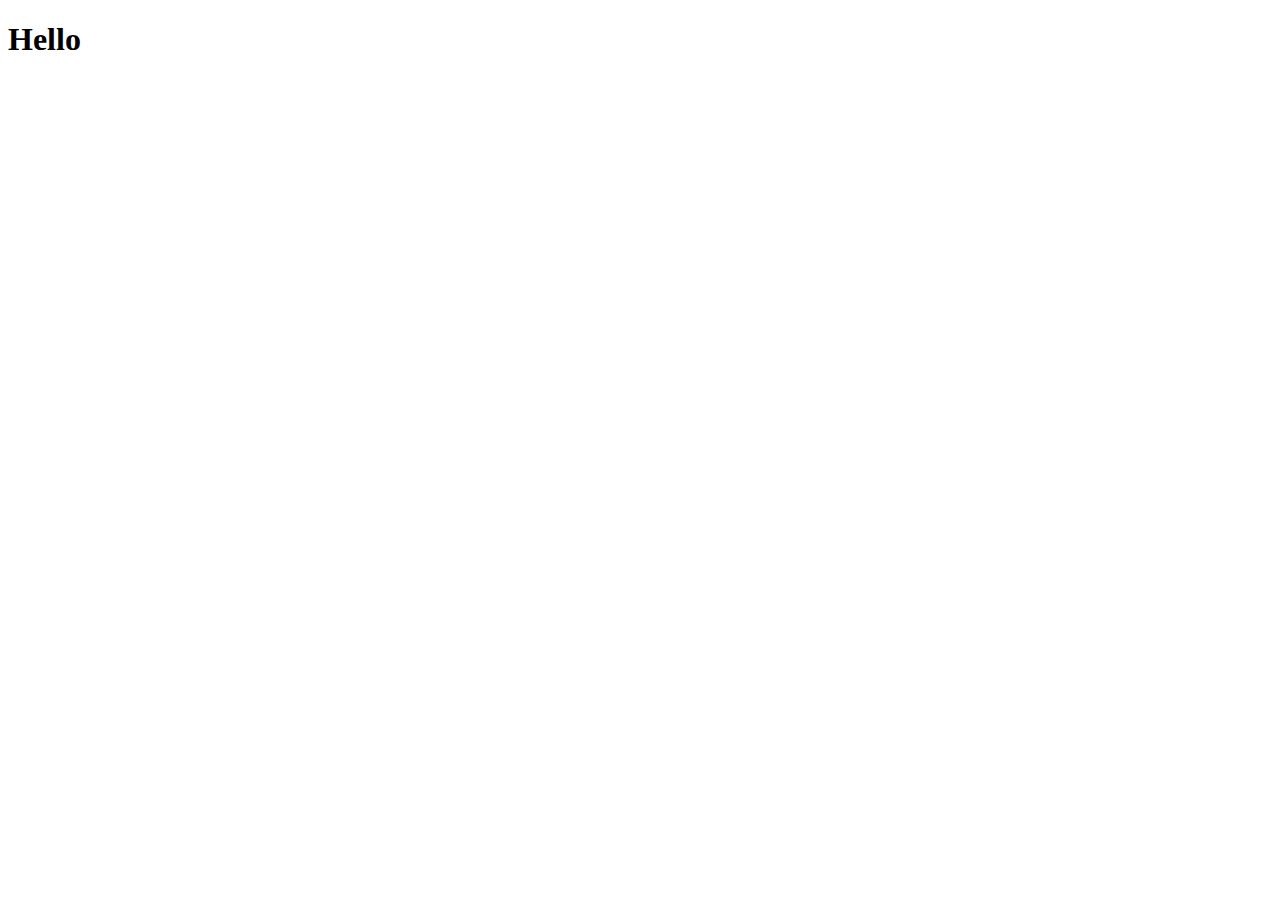
==== index.html @ 67726d58 "New project created ad color mix" ====
<!DOCTYPE html>
<html lang="en">
  <head>
    <meta charset="UTF-8" />
    <meta name="viewport" content="width=device-width, initial-scale=1.0" />
    <title>Document</title>
  </head>
  <body>
    <h1>Hello</h1>
  </body>
</html>
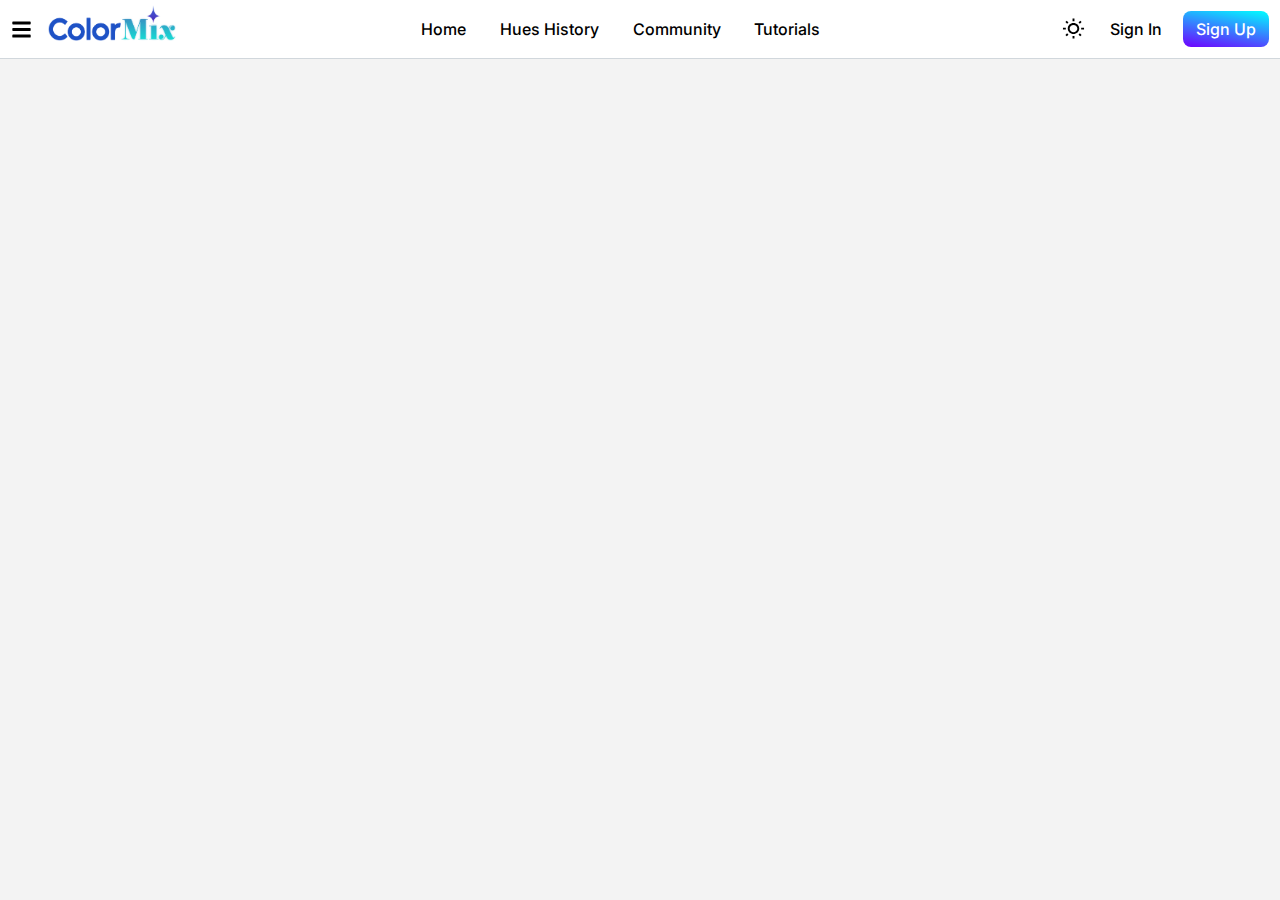
==== commit 5b9cc31c: "created a complete nav bar with responsive" ====
--- a/index.html
+++ b/index.html
@@ -3,9 +3,76 @@
   <head>
     <meta charset="UTF-8" />
     <meta name="viewport" content="width=device-width, initial-scale=1.0" />
-    <title>Document</title>
+    <title>Color Mix ✨</title>
+    <!--==FavIcon==-->
+    <link
+      rel="apple-touch-icon"
+      sizes="180x180"
+      href="/Assets/Icons/FavIcons/apple-touch-icon.png"
+    />
+    <link
+      rel="icon"
+      type="image/png"
+      sizes="32x32"
+      href="/Assets/Icons/FavIcons/favicon-32x32.png"
+    />
+    <link
+      rel="icon"
+      type="image/png"
+      sizes="16x16"
+      href="/Assets/Icons/FavIcons/favicon-16x16.png"
+    />
+    <link rel="manifest" href="/Assets/Icons/FavIcons/site.webmanifest" />
+    <!--==Fonts==-->
+    <link rel="preconnect" href="https://fonts.googleapis.com" />
+    <link rel="preconnect" href="https://fonts.gstatic.com" crossorigin />
+    <link
+      href="https://fonts.googleapis.com/css2?family=Inter:ital,opsz,wght@0,14..32,100..900;1,14..32,100..900&display=swap"
+      rel="stylesheet"
+    />
+    <!--==Style==-->
+    <link rel="stylesheet" href="style.css" />
   </head>
   <body>
-    <h1>Hello</h1>
+    <nav class="flex">
+      <div class="logoContainer f-center">
+        <div class="linesBar f-center">
+          <img src="Assets/Icons/3lines.svg" width="100%" alt="" />
+        </div>
+        <div class="logo f-center">
+          <img src="Assets/Images/white.png" width="100%" alt="logo" />
+        </div>
+      </div>
+      <ul class="navigate f-center">
+        <li>Home</li>
+        <li>hues history</li>
+        <li>community</li>
+        <li>tutorials</li>
+      </ul>
+      <div class="rightContent f-center">
+        <div class="mode f-center">
+          <img src="Assets/Icons/sun.svg" width="100%" alt="" />
+        </div>
+        <div class="profile">
+          <ul class="sButton f-center">
+            <li>Sign in</li>
+            <li>Sign up</li>
+          </ul>
+        </div>
+        <div class="profileIcon">
+          <img src="Assets/Icons/profile.svg" width="100%" alt="" />
+        </div>
+      </div>
+    </nav>
+    <!-- <aside>asfsd</aside>
+    <p>
+      Lorem ipsum dolor sit amet consectetur adipisicing elit. Culpa, similique
+      facilis inventore velit accusamus dolores qui. Velit repellat nemo
+      tempore. Voluptas voluptate, veritatis modi corporis vel neque nisi
+      exercitationem magnam ipsa cupiditate laborum officiis quas placeat
+      incidunt accusamus repudiandae dolorum quisquam tempora at mollitia
+      aliquid temporibus quae quia. Magnam, veritatis.
+    </p> -->
+    <script src="main.js"></script>
   </body>
 </html>
--- a/style.css
+++ b/style.css
@@ -0,0 +1,174 @@
+/* Reset some basic elements for consistency */
+* {
+  margin: 0;
+  padding: 0;
+  box-sizing: border-box;
+}
+body {
+  font-family: "Inter", sans-serif;
+  font-size: 62.5%;
+  background-color: #f3f3f3;
+}
+a {
+  text-decoration: none;
+}
+ul li {
+  list-style: none;
+  font-size: 1rem;
+  padding: 0.5rem 0.8rem;
+  margin-left: 0.5rem;
+  text-transform: capitalize;
+  font-weight: 500;
+}
+
+/*root*/
+:root {
+  --lightWhite: #ffffff;
+  --darkWhite: #f3f3f3;
+  --borderWhite: 1px groove #d1d7dc;
+  --lightBlack: #11121e;
+  --darkBlack: #1d1d29;
+  --selectBox: #f2f7ff;
+  --border-r-default: 0.5rem;
+  --smooth-Box-Shadow: 0 0px 10px rgba(0, 0, 0, 0.1);
+}
+/*common*/
+.flex {
+  display: flex;
+}
+.f-center {
+  display: flex;
+  align-items: center;
+  justify-content: center;
+}
+.txt-cap {
+  text-transform: capitalize;
+}
+
+/*Css*/
+nav {
+  /* border: 1px solid red; */
+  padding: 0.7rem;
+  background-color: #ffffff;
+  border-bottom: var(--borderWhite);
+  justify-content: space-between;
+  width: 100vw;
+  position: relative;
+}
+.logoContainer {
+  /* border: 1px solid red; */
+  width: fit-content;
+  gap: 1rem;
+}
+.logo {
+  /* background-color: blue; */
+  width: 8rem;
+  margin-top: -0.8rem;
+}
+.linesBar {
+  width: 1.3rem;
+  cursor: pointer;
+  /* background-color: rebeccapurple;  */
+}
+.mode {
+  width: 2rem;
+  border-radius: 50%;
+  padding: 0.3rem;
+  cursor: pointer;
+  &:hover {
+    background-color: var(--selectBox);
+  }
+}
+
+nav .navigate li {
+  border-radius: var(--border-r-default);
+  cursor: pointer;
+  &:hover {
+    background-color: var(--selectBox);
+  }
+}
+.profile ul li {
+  border-radius: var(--border-r-default);
+  cursor: pointer;
+  &:hover {
+    background-color: var(--selectBox);
+  }
+}
+.profile ul li:nth-last-child(1) {
+  background: linear-gradient(
+    190deg,
+    hsla(180, 100%, 50%, 1) 0%,
+    hsla(266, 100%, 50%, 1) 100%
+  );
+  color: white;
+  font-weight: 500;
+  border-radius: var(--border-r-default);
+}
+.profileIcon {
+  width: 2.1rem;
+  border-radius: 50%;
+  padding: 0.1rem;
+  cursor: pointer;
+  display: none;
+  margin: 0 0.8rem;
+
+  &:hover {
+    background-color: var(--selectBox);
+  }
+}
+
+aside {
+  width: 3rem;
+  height: calc(100vh - 58.9px);
+  background-color: red;
+  position: fixed;
+}
+/* *media */
+@media screen and (max-width: 860px) {
+  .profile {
+    display: none;
+  }
+  .revelButton.profile {
+    display: block;
+    position: absolute;
+    top: 4.2rem;
+    right: 0.5rem;
+    background-color: white;
+    padding: 1rem;
+    border-radius: 12px;
+    border: var(--borderWhite);
+    box-shadow: var(--smooth-Box-Shadow);
+
+    &::before {
+      content: "";
+      width: 1.5rem;
+      height: 1.5rem;
+      border-left: var(--borderWhite);
+      border-bottom: var(--borderWhite);
+      background: #ffffff;
+      top: -0.9rem;
+      right: 1.2rem;
+      position: absolute;
+      rotate: 135deg;
+    }
+    .sButton {
+      display: flex;
+      justify-content: center;
+      align-items: center;
+      gap: 1rem;
+    }
+    & ul li {
+      margin-left: 0rem;
+      background-color: #e8e8ff;
+      z-index: 1;
+    }
+  }
+  .profileIcon {
+    display: block;
+  }
+}
+@media screen and (max-width: 730px) {
+  .navigate {
+    display: none;
+  }
+}
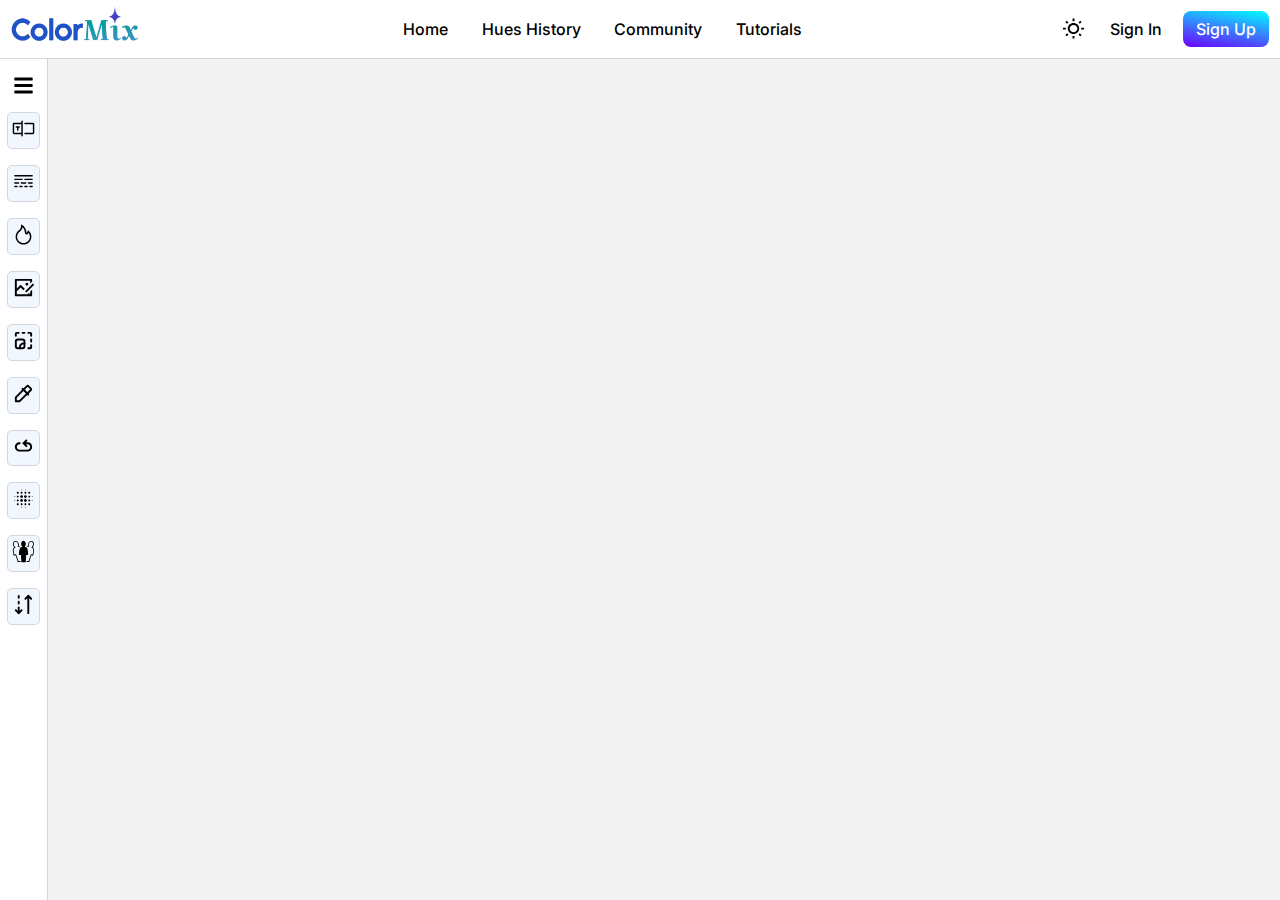
==== commit 3006ec7c: "create a aside bar but not completed" ====
--- a/index.html
+++ b/index.html
@@ -36,11 +36,11 @@
   <body>
     <nav class="flex">
       <div class="logoContainer f-center">
-        <div class="linesBar f-center">
+        <!-- <div class="linesBar f-center">
           <img src="Assets/Icons/3lines.svg" width="100%" alt="" />
-        </div>
+        </div> -->
         <div class="logo f-center">
-          <img src="Assets/Images/white.png" width="100%" alt="logo" />
+          <img src="Assets/Images/logo.png" width="100%" alt="logo" />
         </div>
       </div>
       <ul class="navigate f-center">
@@ -64,8 +64,52 @@
         </div>
       </div>
     </nav>
-    <!-- <aside>asfsd</aside>
-    <p>
+    <aside class="flex">
+      <div class="linesBar f-center">
+        <img src="Assets/Icons/3lines.svg" width="100%" alt="" />
+      </div>
+      <div class="asideIcons iconsBg">
+        <img src="Assets/Icons/text.svg" alt="" width="100%" />
+        <p class="asideIconName">Text Gradient</p>
+      </div>
+      <div class="asideIcons iconsBg">
+        <img src="Assets/Icons/gradient.svg" alt="" width="100%" />
+        <p class="asideIconName">Gradient Creator</p>
+      </div>
+      <div class="asideIcons iconsBg">
+        <img src="Assets/Icons/trending.svg" alt="" width="100%" />
+        <p class="asideIconName">Trending Palettes</p>
+      </div>
+      <div class="asideIcons iconsBg">
+        <img src="Assets/Icons/imageColorPicker.svg" alt="" width="100%" />
+        <p class="asideIconName">Image Color Picker</p>
+      </div>
+      <div class="asideIcons iconsBg">
+        <img src="Assets/Icons/AverageImg.svg" alt="" width="100%" />
+        <p class="asideIconName">Average Image Color</p>
+      </div>
+      <div class="asideIcons iconsBg">
+        <img src="Assets/Icons/colorPicker.svg" alt="" width="100%" />
+        <p class="asideIconName">Color Picker</p>
+      </div>
+      <div class="asideIcons iconsBg">
+        <img src="Assets/Icons/randomColors.svg" alt="" width="100%" />
+        <p class="asideIconName">Random Colors</p>
+      </div>
+      <div class="asideIcons iconsBg">
+        <img src="Assets/Icons/colorShades.svg" alt="" width="100%" />
+        <p class="asideIconName">Color Shades</p>
+      </div>
+      <div class="asideIcons iconsBg">
+        <img src="Assets/Icons/shadowGenerator.svg" alt="" width="100%" />
+        <p class="asideIconName">Shadow Generator</p>
+      </div>
+      <div class="asideIcons iconsBg">
+        <img src="Assets/Icons/colorConverter.svg" alt="" width="100%" />
+        <p class="asideIconName">Color Converter</p>
+      </div>
+    </aside>
+    <!-- <p class="aside-m-left" style="margin-left: 5rem">
       Lorem ipsum dolor sit amet consectetur adipisicing elit. Culpa, similique
       facilis inventore velit accusamus dolores qui. Velit repellat nemo
       tempore. Voluptas voluptate, veritatis modi corporis vel neque nisi
--- a/style.css
+++ b/style.css
@@ -6,7 +6,6 @@
 }
 body {
   font-family: "Inter", sans-serif;
-  font-size: 62.5%;
   background-color: #f3f3f3;
 }
 a {
@@ -28,9 +27,10 @@
   --borderWhite: 1px groove #d1d7dc;
   --lightBlack: #11121e;
   --darkBlack: #1d1d29;
-  --selectBox: #f2f7ff;
+  --selectBox: #dbe9ff;
   --border-r-default: 0.5rem;
   --smooth-Box-Shadow: 0 0px 10px rgba(0, 0, 0, 0.1);
+  --icon-bg: #f2f7ff;
 }
 /*common*/
 .flex {
@@ -44,7 +44,19 @@
 .txt-cap {
   text-transform: capitalize;
 }
-
+.aside-m-left {
+  margin-left: 3rem;
+}
+.iconsBg {
+  background-color: var(--icon-bg);
+  padding: 0.25rem;
+  border-radius: 0.3rem;
+  width: fit-content;
+  border: var(--borderWhite);
+  &:hover {
+    background-color: var(--selectBox);
+  }
+}
 /*Css*/
 nav {
   /* border: 1px solid red; */
@@ -54,6 +66,10 @@
   justify-content: space-between;
   width: 100vw;
   position: relative;
+
+  & * {
+    transition: 0.2s ease-out;
+  }
 }
 .logoContainer {
   /* border: 1px solid red; */
@@ -75,6 +91,7 @@
   border-radius: 50%;
   padding: 0.3rem;
   cursor: pointer;
+
   &:hover {
     background-color: var(--selectBox);
   }
@@ -83,6 +100,7 @@
 nav .navigate li {
   border-radius: var(--border-r-default);
   cursor: pointer;
+
   &:hover {
     background-color: var(--selectBox);
   }
@@ -116,14 +134,55 @@
     background-color: var(--selectBox);
   }
 }
-
+/**==========Asidebar============== */
 aside {
+  align-items: center;
+  flex-direction: column;
+  gap: 1rem;
   width: 3rem;
   height: calc(100vh - 58.9px);
-  background-color: red;
+  background-color: var(--lightWhite);
+  border-right: var(--borderWhite);
   position: fixed;
-}
-/* *media */
+  padding-top: 1rem;
+}
+.asideIcons {
+  width: 70%;
+  height: fit-content;
+  cursor: pointer;
+  position: relative;
+
+  &:hover .asideIconName {
+    display: block;
+  }
+}
+.asideIconName {
+  display: none;
+  position: absolute;
+  text-wrap: nowrap;
+  left: 3rem;
+  top: 0;
+  border: var(--borderWhite);
+  background-color: var(--lightWhite);
+  padding: 0.5rem 0.8rem;
+  border-radius: 0.5rem;
+  box-shadow: var(--smooth-Box-Shadow);
+  transition: 0.1s ease-in-out;
+  &::before {
+    content: "";
+    position: absolute;
+    border-bottom: var(--borderWhite);
+    border-right: var(--borderWhite);
+    top: 0.7rem;
+    left: -0.5rem;
+    width: 0.8rem;
+    height: 0.8rem;
+    rotate: 135deg;
+    background-color: var(--lightWhite);
+  }
+}
+
+/**==============Media============== */
 @media screen and (max-width: 860px) {
   .profile {
     display: none;
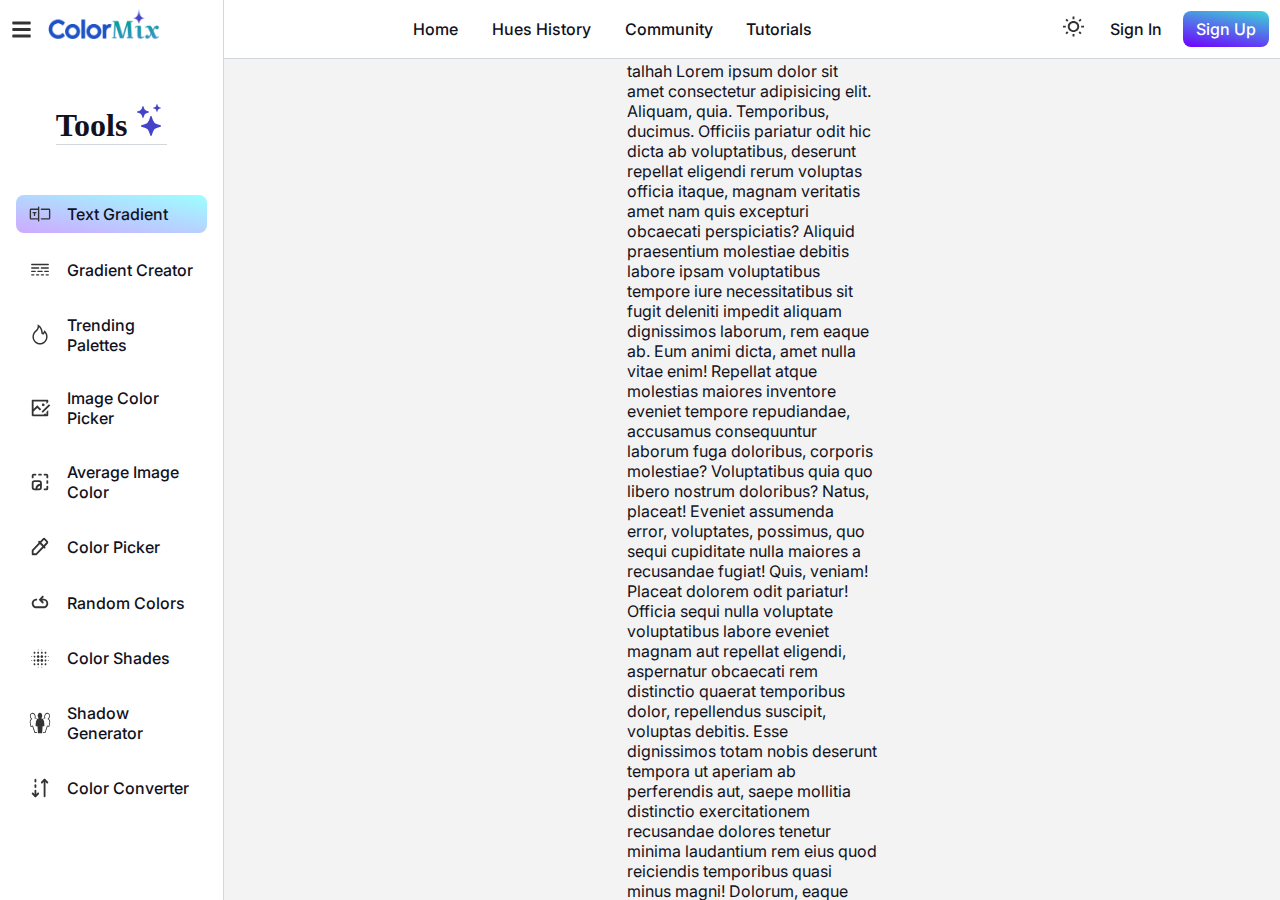
==== commit 96002d2e: "create a theme toggle button and create a working aside bar with responsive" ====
--- a/index.html
+++ b/index.html
@@ -36,9 +36,9 @@
   <body>
     <nav class="flex">
       <div class="logoContainer f-center">
-        <!-- <div class="linesBar f-center">
+        <div class="linesBar f-center" onclick="revelAside()">
           <img src="Assets/Icons/3lines.svg" width="100%" alt="" />
-        </div> -->
+        </div>
         <div class="logo f-center">
           <img src="Assets/Images/logo.png" width="100%" alt="logo" />
         </div>
@@ -50,8 +50,17 @@
         <li>tutorials</li>
       </ul>
       <div class="rightContent f-center">
-        <div class="mode f-center">
-          <img src="Assets/Icons/sun.svg" width="100%" alt="" />
+        <div class="navToggle" onclick="toggleNav()">
+          <img src="Assets/Icons/navopen.svg" class="navOpen" />
+          <img src="Assets/Icons/navclose.svg" class="navClose" />
+        </div>
+        <div class="changeTheme f-center">
+          <div id="sun">
+            <img src="Assets/Icons/sun.svg" width="100%" alt="" />
+          </div>
+          <div id="moon">
+            <img src="Assets/Icons/moon.svg" width="100%" alt="" />
+          </div>
         </div>
         <div class="profile">
           <ul class="sButton f-center">
@@ -64,11 +73,8 @@
         </div>
       </div>
     </nav>
-    <aside class="flex">
-      <div class="linesBar f-center">
-        <img src="Assets/Icons/3lines.svg" width="100%" alt="" />
-      </div>
-      <div class="asideIcons iconsBg">
+    <aside class="flex aside">
+      <div class="asideIcons iconsBg selected">
         <img src="Assets/Icons/text.svg" alt="" width="100%" />
         <p class="asideIconName">Text Gradient</p>
       </div>
@@ -109,14 +115,180 @@
         <p class="asideIconName">Color Converter</p>
       </div>
     </aside>
-    <!-- <p class="aside-m-left" style="margin-left: 5rem">
-      Lorem ipsum dolor sit amet consectetur adipisicing elit. Culpa, similique
-      facilis inventore velit accusamus dolores qui. Velit repellat nemo
-      tempore. Voluptas voluptate, veritatis modi corporis vel neque nisi
-      exercitationem magnam ipsa cupiditate laborum officiis quas placeat
-      incidunt accusamus repudiandae dolorum quisquam tempora at mollitia
-      aliquid temporibus quae quia. Magnam, veritatis.
-    </p> -->
+    <div class="toggleAside bigtoggleAside">
+      <div class="logoContainer f-center">
+        <div class="linesBar f-center" onclick="revelAside()">
+          <img src="Assets/Icons/3lines.svg" width="100%" alt="" />
+        </div>
+        <div class="logo f-center">
+          <img src="Assets/Images/logo.png" width="100%" alt="logo" />
+        </div>
+      </div>
+
+      <div class="toolContainer">
+        <div class="nameTools">
+          Tools <img src="Assets/Icons/star.svg" alt="" />
+        </div>
+
+        <div class="bigAsideTools selected">
+          <img src="Assets/Icons/text.svg" alt="" width="100%" />
+          <p class="">Text Gradient</p>
+        </div>
+        <div class="bigAsideTools">
+          <img src="Assets/Icons/gradient.svg" alt="" width="100%" />
+          <p class="">Gradient Creator</p>
+        </div>
+        <div class="bigAsideTools">
+          <img src="Assets/Icons/trending.svg" alt="" width="100%" />
+          <p class="">Trending Palettes</p>
+        </div>
+        <div class="bigAsideTools">
+          <img src="Assets/Icons/imageColorPicker.svg" alt="" width="100%" />
+          <p class="">Image Color Picker</p>
+        </div>
+        <div class="bigAsideTools">
+          <img src="Assets/Icons/AverageImg.svg" alt="" width="100%" />
+          <p class="">Average Image Color</p>
+        </div>
+        <div class="bigAsideTools">
+          <img src="Assets/Icons/colorPicker.svg" alt="" width="100%" />
+          <p class="">Color Picker</p>
+        </div>
+        <div class="bigAsideTools">
+          <img src="Assets/Icons/randomColors.svg" alt="" width="100%" />
+          <p class="">Random Colors</p>
+        </div>
+        <div class="bigAsideTools">
+          <img src="Assets/Icons/colorShades.svg" alt="" width="100%" />
+          <p class="">Color Shades</p>
+        </div>
+        <div class="bigAsideTools">
+          <img src="Assets/Icons/shadowGenerator.svg" alt="" width="100%" />
+          <p class="">Shadow Generator</p>
+        </div>
+        <div class="bigAsideTools">
+          <img src="Assets/Icons/colorConverter.svg" alt="" width="100%" />
+          <p class="">Color Converter</p>
+        </div>
+      </div>
+    </div>
+
+    <section class="aside-m-left-max displaySection aside-m-left">
+      <div class="container">
+        talhah Lorem ipsum dolor sit amet consectetur adipisicing elit. Aliquam,
+        quia. Temporibus, ducimus. Officiis pariatur odit hic dicta ab
+        voluptatibus, deserunt repellat eligendi rerum voluptas officia itaque,
+        magnam veritatis amet nam quis excepturi obcaecati perspiciatis? Aliquid
+        praesentium molestiae debitis labore ipsam voluptatibus tempore iure
+        necessitatibus sit fugit deleniti impedit aliquam dignissimos laborum,
+        rem eaque ab. Eum animi dicta, amet nulla vitae enim! Repellat atque
+        molestias maiores inventore eveniet tempore repudiandae, accusamus
+        consequuntur laborum fuga doloribus, corporis molestiae? Voluptatibus
+        quia quo libero nostrum doloribus? Natus, placeat! Eveniet assumenda
+        error, voluptates, possimus, quo sequi cupiditate nulla maiores a
+        recusandae fugiat! Quis, veniam! Placeat dolorem odit pariatur! Officia
+        sequi nulla voluptate voluptatibus labore eveniet magnam aut repellat
+        eligendi, aspernatur obcaecati rem distinctio quaerat temporibus dolor,
+        repellendus suscipit, voluptas debitis. Esse dignissimos totam nobis
+        deserunt tempora ut aperiam ab perferendis aut, saepe mollitia
+        distinctio exercitationem recusandae dolores tenetur minima laudantium
+        rem eius quod reiciendis temporibus quasi minus magni! Dolorum, eaque
+        natus reprehenderit aspernatur, minus nihil obcaecati ab quod, voluptas
+        eveniet cum. Expedita labore rerum minima eos veniam quo, molestias
+        itaque officia sint deserunt voluptates saepe vitae molestiae velit
+        nostrum voluptatibus tempora recusandae qui eveniet at nihil?
+        Voluptatibus placeat corrupti, quo eos ratione nisi maiores ipsam
+        voluptas recusandae molestias! Ut, natus amet suscipit eveniet quia sed
+        odit ullam eos libero blanditiis eius sit laboriosam animi reiciendis
+        aut possimus voluptatem iusto hic! Incidunt quae esse officiis minima,
+        laborum eum numquam consequatur odit ratione animi molestiae amet nam at
+        atque adipisci cum sed pariatur ad doloremque quam eligendi quibusdam ex
+        obcaecati laudantium. Maxime architecto repudiandae et. Molestiae
+        aliquid deserunt molestias, a blanditiis saepe earum ipsam laboriosam
+        voluptatum dolor voluptatibus ipsum cum eius pariatur consequatur? Modi
+        odit ad consequatur, quas quam excepturi dolorem laboriosam magnam
+        placeat sed a possimus unde. Nesciunt molestias possimus accusantium
+        quasi quod explicabo dignissimos adipisci architecto necessitatibus
+        aliquid id omnis impedit, laboriosam sit! Vero adipisci aut voluptas,
+        minus exercitationem quo, architecto veniam veritatis labore quidem at
+        maiores repudiandae iste hic sed, tempora consequatur quaerat! Dolores
+        recusandae reprehenderit tempore expedita veritatis praesentium magni
+        rem, quaerat fugit esse illum corrupti sunt cum. Tempora dolore ad eaque
+        laboriosam sapiente veniam consequuntur aliquam natus ipsam eveniet eos,
+        excepturi repudiandae inventore eum incidunt explicabo quae nostrum
+        molestiae. Consequatur suscipit possimus dolor maxime, porro voluptates
+        error exercitationem fugit laudantium voluptatem officiis, molestiae
+        praesentium iusto dicta corrupti similique aspernatur temporibus aut?
+        Ducimus natus quas in hic, nisi reiciendis, animi repellat quisquam nam
+        itaque voluptates, debitis aspernatur temporibus eius! Nam eius
+        perspiciatis, quasi odit, veritatis corrupti debitis maxime nemo,
+        impedit tempora magni officia fugit veniam obcaecati delectus beatae
+        expedita doloribus. Eos totam odit iusto, fuga facere aliquam
+        reprehenderit molestiae repellendus necessitatibus harum, quos
+        laudantium sequi optio, odio earum asperiores voluptas deleniti? Unde a
+        distinctio quos quasi ipsum dolorem quam error vel nostrum vitae
+        adipisci minima sunt provident, optio magnam harum perferendis officia
+        corporis repudiandae enim itaque iste minus atque. Porro architecto in
+        placeat doloremque unde, corporis possimus suscipit quidem officiis quod
+        dicta maxime laborum soluta nihil blanditiis nam repudiandae similique
+        id quaerat incidunt illo atque. Velit aliquam enim pariatur deserunt ex
+        repellendus dolore fugiat vitae perferendis suscipit voluptate incidunt
+        ratione, corrupti omnis numquam sint ducimus, nihil dolorum? Aperiam,
+        voluptatibus? Quos autem magni deleniti quas vitae, eligendi delectus
+        quidem provident a, dolorem deserunt earum mollitia! Magni reprehenderit
+        iusto, nesciunt, consectetur nulla sed perferendis ullam cumque
+        consequatur eos doloremque officia repellat vero blanditiis expedita
+        voluptatibus culpa deleniti modi hic voluptas. Et fuga magni neque quo
+        quidem nobis sapiente, voluptatibus dolore pariatur voluptatem officiis
+        expedita facilis doloremque optio amet illo enim vel possimus aut. Magni
+        repellendus fuga iste perferendis vero. Illo ea placeat, iste ut eveniet
+        omnis unde at rerum quo molestiae magni iure, veritatis suscipit
+        nesciunt inventore! Fugit distinctio, at nisi recusandae voluptates
+        accusamus numquam tempore exercitationem porro molestiae veritatis quis
+        deserunt ex perferendis corporis, necessitatibus reprehenderit. Magnam
+        nobis quia repudiandae error pariatur exercitationem, nam, aut eaque
+        perferendis repellat magni maxime consectetur iusto eligendi ratione
+        incidunt numquam cumque repellendus voluptatibus qui consequatur omnis.
+        Atque suscipit distinctio totam quisquam doloribus aspernatur iure
+        voluptates, ea, ducimus est quae velit odit eos corrupti laboriosam
+        eaque ab ipsa. Molestias aliquid illum expedita quasi eum molestiae in!
+        Rerum est quisquam dolor cupiditate quas minus nesciunt aperiam eligendi
+        dolores doloremque. Iusto et similique nulla fugit laboriosam unde
+        accusantium eos ipsum fuga dolorem illo culpa tempora inventore nostrum
+        eius quidem sed architecto officia, aut ipsa quas impedit obcaecati
+        praesentium? Natus doloremque enim sed facilis. Id asperiores, impedit
+        modi est, ex odio, iusto totam voluptatibus tempora corrupti architecto?
+        Quis sed impedit minus fugit recusandae beatae quibusdam ad delectus
+        perferendis amet illo assumenda magnam asperiores, cum consectetur ipsa
+        sit totam, corrupti quam officia maxime ea rem? Magnam iure magni,
+        nostrum repudiandae laboriosam eveniet reprehenderit atque vitae,
+        ducimus culpa, impedit quam ex quas excepturi. Sit nesciunt, quas
+        possimus laborum mollitia, dignissimos vel rem, illo eum earum tenetur
+        repellendus fugiat dicta tempora? Corporis iure, quae deserunt soluta
+        nihil in excepturi impedit hic officiis, ipsa architecto, animi placeat
+        maiores. Tempore minus labore, amet laudantium ipsum atque autem impedit
+        delectus! Hic nesciunt reiciendis dolorum illo qui voluptatibus impedit
+        nisi laboriosam ratione optio earum nemo veritatis, aliquid, quis
+        eligendi iusto, dignissimos minus odio officia? Fuga eum natus molestiae
+        recusandae consectetur, laboriosam voluptates eveniet error atque
+        reiciendis dolores sequi asperiores. Ipsum ipsa aliquid voluptatem,
+        architecto temporibus nemo omnis quibusdam ad animi illum! Dolorem
+        veniam neque officiis aperiam harum ipsum eos dolores vitae culpa
+        recusandae, corporis dicta numquam ratione! Tempora nesciunt hic
+        distinctio ullam, rerum recusandae illo atque necessitatibus nisi
+        blanditiis temporibus tempore ab mollitia consequuntur facere deleniti
+        omnis autem beatae eos suscipit perferendis? Corrupti maxime nobis nam
+        optio repellendus praesentium sunt, aspernatur eaque ducimus culpa
+        maiores, ad ullam sequi dignissimos dicta dolore! Iste at sit
+        exercitationem recusandae aperiam itaque molestiae officiis aliquid
+        error, dolorum, quas aliquam! Dolores veritatis ea praesentium eveniet
+        voluptatum illum laudantium suscipit commodi expedita, inventore
+        explicabo ipsa fugit, aspernatur, rerum excepturi molestias ut ad? Esse
+        alias ex, molestiae placeat eos molestias modi dolore! Sapiente, vero
+        harum. Obcaecati distinctio perspiciatis a illum harum placeat voluptas
+        maiores explicabo. Consectetur! talha
+      </div>
+    </section>
     <script src="main.js"></script>
   </body>
 </html>
--- a/style.css
+++ b/style.css
@@ -4,9 +4,14 @@
   padding: 0;
   box-sizing: border-box;
 }
+/* body::-webkit-scrollbar {
+  display: none;
+} */
+
 body {
   font-family: "Inter", sans-serif;
-  background-color: #f3f3f3;
+  background-color: var(--darkWhite);
+  overflow: hidden;
 }
 a {
   text-decoration: none;
@@ -25,12 +30,32 @@
   --lightWhite: #ffffff;
   --darkWhite: #f3f3f3;
   --borderWhite: 1px groove #d1d7dc;
+  --lightSelected: linear-gradient(
+    190deg,
+    rgb(157, 255, 255) 0%,
+    rgb(206, 169, 255) 100%
+  );
+  /* dark */
   --lightBlack: #11121e;
   --darkBlack: #1d1d29;
+  --borderBlack: 1px groove #363b45;
+  --darkSelected: linear-gradient(
+    190deg,
+    rgb(60, 214, 214) 0%,
+    rgb(111, 0, 255) 100%
+  );
+  /* svg and text */
+  --textColor: #11121e;
+  --svgColor: invert(20%);
+  /* common */
+  --smooth-Box-Shadow: 0 0px 10px rgba(0, 0, 0, 0.1);
+  --icon-bg: #fcfdff;
   --selectBox: #dbe9ff;
   --border-r-default: 0.5rem;
-  --smooth-Box-Shadow: 0 0px 10px rgba(0, 0, 0, 0.1);
-  --icon-bg: #f2f7ff;
+}
+
+html * {
+  color: var(--textColor);
 }
 /*common*/
 .flex {
@@ -45,7 +70,11 @@
   text-transform: capitalize;
 }
 .aside-m-left {
+  margin-top: 3.8rem;
   margin-left: 3rem;
+}
+.aside-m-left-max {
+  margin-left: 14rem;
 }
 .iconsBg {
   background-color: var(--icon-bg);
@@ -57,41 +86,48 @@
     background-color: var(--selectBox);
   }
 }
-/*Css*/
+.selected {
+  background: var(--lightSelected);
+}
+/**============NavBar==============================*/
 nav {
   /* border: 1px solid red; */
   padding: 0.7rem;
-  background-color: #ffffff;
+  background-color: var(--lightWhite);
   border-bottom: var(--borderWhite);
   justify-content: space-between;
   width: 100vw;
-  position: relative;
-
-  & * {
-    transition: 0.2s ease-out;
-  }
+  position: fixed;
+  top: 0;
 }
 .logoContainer {
   /* border: 1px solid red; */
   width: fit-content;
   gap: 1rem;
 }
+
 .logo {
-  /* background-color: blue; */
-  width: 8rem;
+  width: 7rem;
   margin-top: -0.8rem;
-}
+  position: relative;
+}
+
 .linesBar {
   width: 1.3rem;
   cursor: pointer;
   /* background-color: rebeccapurple;  */
-}
-.mode {
+  & img {
+    filter: var(--svgColor);
+  }
+}
+.changeTheme {
   width: 2rem;
   border-radius: 50%;
   padding: 0.3rem;
   cursor: pointer;
-
+  & img {
+    filter: var(--svgColor);
+  }
   &:hover {
     background-color: var(--selectBox);
   }
@@ -115,12 +151,16 @@
 .profile ul li:nth-last-child(1) {
   background: linear-gradient(
     190deg,
-    hsla(180, 100%, 50%, 1) 0%,
-    hsla(266, 100%, 50%, 1) 100%
+    rgb(60, 214, 214) 0%,
+    rgb(111, 0, 255) 100%
   );
   color: white;
   font-weight: 500;
   border-radius: var(--border-r-default);
+
+  &:hover {
+    transform: scale(0.9);
+  }
 }
 .profileIcon {
   width: 2.1rem;
@@ -134,17 +174,52 @@
     background-color: var(--selectBox);
   }
 }
+.navToggle {
+  & img {
+    width: 2.1rem;
+    border-radius: 50%;
+    padding: 0.3rem;
+    cursor: pointer;
+    margin-right: 0.5rem;
+    margin-top: -0.2rem;
+    &:hover {
+      background-color: var(--selectBox);
+    }
+  }
+}
+.navOpen,
+.navClose {
+  display: none;
+}
+#moon {
+  display: none;
+}
 /**==========Asidebar============== */
 aside {
   align-items: center;
   flex-direction: column;
-  gap: 1rem;
+  gap: 1.5rem;
+  top: 3.8rem;
+  /* width: 13rem; */
   width: 3rem;
   height: calc(100vh - 58.9px);
   background-color: var(--lightWhite);
   border-right: var(--borderWhite);
   position: fixed;
-  padding-top: 1rem;
+  padding-top: 2rem;
+}
+
+aside::-webkit-scrollbar {
+  width: 0.1rem; /* Width of the scrollbar */
+  color: #1d1d29;
+}
+
+aside::-webkit-scrollbar-thumb {
+  background-color: #2397b3;
+}
+
+aside::-webkit-scrollbar-track {
+  background: white; /* Background of the scrollbar track */
 }
 .asideIcons {
   width: 70%;
@@ -152,6 +227,9 @@
   cursor: pointer;
   position: relative;
 
+  & img {
+    filter: var(--svgColor);
+  }
   &:hover .asideIconName {
     display: block;
   }
@@ -182,6 +260,111 @@
   }
 }
 
+/**=========Toggle Asie===============*/
+.toggleAside {
+  align-items: center;
+  flex-direction: column;
+  gap: 1rem;
+  width: 14rem;
+  height: 100vh;
+  background-color: var(--lightWhite);
+  border-right: var(--borderWhite);
+  position: fixed;
+  top: 0;
+  padding-top: 1rem;
+  transform: translateX(-15rem);
+  transition: 0.3s cubic-bezier(0.075, 0.82, 0.165, 1);
+}
+
+/**==================bigaside============*/
+.toggleAside .logoContainer {
+  padding: 0 0.7rem;
+}
+.bigtoggleAside {
+  transform: translateX(0);
+  padding: 1.2rem 0;
+}
+.nameTools {
+  font-size: 2rem;
+  font-weight: 900;
+  font-family: Cambria, Cochin, Georgia, Times, "Times New Roman", serif;
+  border-bottom: var(--borderWhite);
+  width: fit-content;
+  margin: 0 auto;
+  margin-bottom: 2rem;
+
+  & img {
+    width: 2rem;
+  }
+}
+
+.bigAsideTools {
+  cursor: pointer;
+  font-weight: 500;
+  display: flex;
+  align-items: center;
+  width: 100%;
+  gap: 1rem;
+
+  padding: 0.5rem 0.8rem;
+  border-radius: 8px;
+  & img {
+    width: 1.4rem;
+    filter: var(--svgColor);
+  }
+
+  &:hover {
+    background-color: var(--selectBox);
+    /* border: var(--borderWhite); */
+  }
+}
+.toolContainer {
+  width: 100%;
+  margin: 1rem auto;
+  display: flex;
+  flex-direction: column;
+  gap: 1.1rem;
+  /* border: 1px solid red; */
+  overflow: auto;
+  height: 100%;
+  padding: 3rem 1rem;
+}
+/**===============================================================*/
+.displaySection {
+  transition: 0.3s cubic-bezier(0.075, 0.82, 0.165, 1);
+  /* border: 1px solid red; */
+  width: auto;
+  display: flex;
+  justify-content: center;
+  overflow: auto;
+  max-height: calc(100vh - 3.8rem);
+}
+.displaySection::-webkit-scrollbar,
+.toolContainer::-webkit-scrollbar {
+  width: 7px;
+}
+
+.displaySection::-webkit-scrollbar-thumb,
+.toolContainer::-webkit-scrollbar-thumb {
+  background-color: #888;
+  border-radius: 10px;
+}
+
+.displaySection::-webkit-scrollbar-thumb:hover,
+.toolContainer::-webkit-scrollbar-thumb:hover {
+  background-color: #555;
+}
+
+.displaySection::-webkit-scrollbar-track,
+.toolContainer::-webkit-scrollbar-track {
+  background: #f1f1f1;
+  border-radius: 10px;
+}
+.container {
+  width: 250px;
+  height: fit-content;
+}
+
 /**==============Media============== */
 @media screen and (max-width: 860px) {
   .profile {
@@ -225,9 +408,59 @@
   .profileIcon {
     display: block;
   }
-}
-@media screen and (max-width: 730px) {
-  .navigate {
+
+  nav .navigate {
+    margin-right: -7.5rem;
+  }
+}
+@media screen and (max-width: 915px) {
+  /* .navigate {
     display: none;
-  }
-}
+    position: absolute;
+    right: 0;
+  } */
+  nav .revelNav.navigate {
+    display: block;
+  }
+  nav .navigate {
+    display: none;
+    position: absolute;
+    right: 11rem;
+    top: 4.2rem;
+    background-color: var(--lightWhite);
+    box-shadow: var(--smooth-Box-Shadow);
+    border-radius: 0.5rem;
+    padding: 0.5rem;
+    flex-direction: column;
+    border: var(--borderWhite);
+
+    /* border: 1px solid red; */
+
+    &::before {
+      content: "";
+      width: 1.5rem;
+      height: 1.5rem;
+      border-left: var(--borderWhite);
+      border-bottom: var(--borderWhite);
+      background: var(--lightWhite);
+      top: -0.9rem;
+      right: 3.6rem;
+      position: absolute;
+      rotate: 135deg;
+    }
+  }
+  nav .navigate li {
+    border-radius: var(--border-r-default);
+    cursor: pointer;
+    text-align: center;
+    margin-left: 0;
+    margin-top: 0.49rem;
+
+    &:hover {
+      background-color: var(--selectBox);
+    }
+  }
+  .navOpen {
+    display: block;
+  }
+}
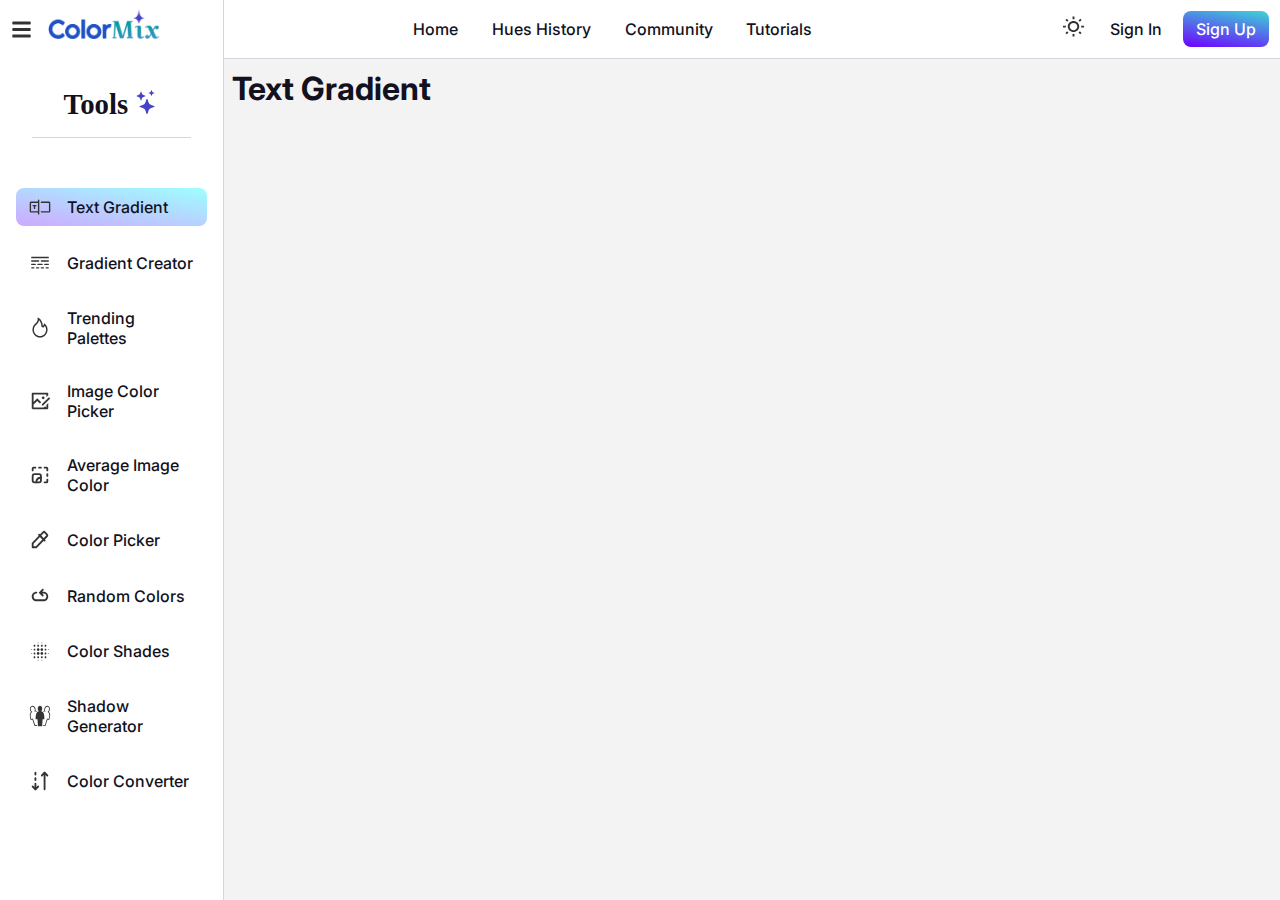
==== commit 024f0511: "Create a dynamic update on click of nav icon and sideicon. This update the page and navlink dynamica" ====
--- a/index.html
+++ b/index.html
@@ -3,7 +3,7 @@
   <head>
     <meta charset="UTF-8" />
     <meta name="viewport" content="width=device-width, initial-scale=1.0" />
-    <title>Color Mix ✨</title>
+    <title>Color Mix✨</title>
     <!--==FavIcon==-->
     <link
       rel="apple-touch-icon"
@@ -39,8 +39,13 @@
         <div class="linesBar f-center" onclick="revelAside()">
           <img src="Assets/Icons/3lines.svg" width="100%" alt="" />
         </div>
-        <div class="logo f-center">
-          <img src="Assets/Images/logo.png" width="100%" alt="logo" />
+        <div class="logo logoBlack f-center">
+          <img
+            src="Assets/Images/logo.png"
+            width="100%"
+            alt="logo"
+            fetchpriority="high"
+          />
         </div>
       </div>
       <ul class="navigate f-center">
@@ -74,67 +79,148 @@
       </div>
     </nav>
     <aside class="flex aside">
-      <div class="asideIcons iconsBg selected">
-        <img src="Assets/Icons/text.svg" alt="" width="100%" />
-        <p class="asideIconName">Text Gradient</p>
-      </div>
-      <div class="asideIcons iconsBg">
-        <img src="Assets/Icons/gradient.svg" alt="" width="100%" />
-        <p class="asideIconName">Gradient Creator</p>
-      </div>
-      <div class="asideIcons iconsBg">
-        <img src="Assets/Icons/trending.svg" alt="" width="100%" />
-        <p class="asideIconName">Trending Palettes</p>
-      </div>
-      <div class="asideIcons iconsBg">
-        <img src="Assets/Icons/imageColorPicker.svg" alt="" width="100%" />
-        <p class="asideIconName">Image Color Picker</p>
-      </div>
-      <div class="asideIcons iconsBg">
-        <img src="Assets/Icons/AverageImg.svg" alt="" width="100%" />
-        <p class="asideIconName">Average Image Color</p>
-      </div>
-      <div class="asideIcons iconsBg">
-        <img src="Assets/Icons/colorPicker.svg" alt="" width="100%" />
-        <p class="asideIconName">Color Picker</p>
-      </div>
-      <div class="asideIcons iconsBg">
-        <img src="Assets/Icons/randomColors.svg" alt="" width="100%" />
-        <p class="asideIconName">Random Colors</p>
-      </div>
-      <div class="asideIcons iconsBg">
-        <img src="Assets/Icons/colorShades.svg" alt="" width="100%" />
-        <p class="asideIconName">Color Shades</p>
-      </div>
-      <div class="asideIcons iconsBg">
-        <img src="Assets/Icons/shadowGenerator.svg" alt="" width="100%" />
-        <p class="asideIconName">Shadow Generator</p>
-      </div>
-      <div class="asideIcons iconsBg">
-        <img src="Assets/Icons/colorConverter.svg" alt="" width="100%" />
-        <p class="asideIconName">Color Converter</p>
+      <div class="asideIcons iconsBg">
+        <a href="#" data-page="/Pages/TextGradient/textGradient.html">
+          <img src="Assets/Icons/text.svg" alt="" width="100%" />
+          <p class="asideIconName">Text Gradient</p>
+        </a>
+      </div>
+      <div class="asideIcons iconsBg">
+        <a href="#" data-page="/Pages/GradientCreator/gradientCreator.html">
+          <img src="Assets/Icons/gradient.svg" alt="" width="100%" />
+          <p class="asideIconName">Gradient Creator</p>
+        </a>
+      </div>
+      <div class="asideIcons iconsBg">
+        <a href="#" data-page="/Pages/TrendingPalettes/trendingPalettes.html">
+          <img src="Assets/Icons/trending.svg" alt="" width="100%" />
+          <p class="asideIconName">Trending Palettes</p>
+        </a>
+      </div>
+      <div class="asideIcons iconsBg">
+        <a href="" data-page="/Pages/ImageColorPicker/imageColorPicker.html">
+          <img src="Assets/Icons/imageColorPicker.svg" alt="" width="100%" />
+          <p class="asideIconName">Image Color Picker</p>
+        </a>
+      </div>
+      <div class="asideIcons iconsBg">
+        <a href="#" data-page="/Pages/AverageImageColor/averageImageColor.html">
+          <img src="Assets/Icons/AverageImg.svg" alt="" width="100%" />
+          <p class="asideIconName">Average Image Color</p>
+        </a>
+      </div>
+      <div class="asideIcons iconsBg">
+        <a href="#" data-page="/Pages/ColorPicker/colorPicker.html">
+          <img src="Assets/Icons/colorPicker.svg" alt="" width="100%" />
+          <p class="asideIconName">Color Picker</p>
+        </a>
+      </div>
+      <div class="asideIcons iconsBg">
+        <a href="#" data-page="/Pages/RandomColors/randomColors.html">
+          <img src="Assets/Icons/randomColors.svg" alt="" width="100%" />
+          <p class="asideIconName">Random Colors</p>
+        </a>
+      </div>
+      <div class="asideIcons iconsBg">
+        <a href="#" data-page="/Pages/ColorShades/colorShades.html">
+          <img src="Assets/Icons/colorShades.svg" alt="" width="100%" />
+          <p class="asideIconName">Color Shades</p>
+        </a>
+      </div>
+      <div class="asideIcons iconsBg">
+        <a href="#" data-page="/Pages/ShadowGenerator/shadowGenerator.html">
+          <img src="Assets/Icons/shadowGenerator.svg" alt="" width="100%" />
+          <p class="asideIconName">Shadow Generator</p>
+        </a>
+      </div>
+      <div class="asideIcons iconsBg">
+        <a href="#" data-page="/Pages/ColorConverter/colorConverter.html">
+          <img src="Assets/Icons/colorConverter.svg" alt="" width="100%" />
+          <p class="asideIconName">Color Converter</p>
+        </a>
       </div>
     </aside>
+
     <div class="toggleAside bigtoggleAside">
       <div class="logoContainer f-center">
         <div class="linesBar f-center" onclick="revelAside()">
           <img src="Assets/Icons/3lines.svg" width="100%" alt="" />
         </div>
-        <div class="logo f-center">
+        <div class="logo logoBlack f-center">
           <img src="Assets/Images/logo.png" width="100%" alt="logo" />
         </div>
       </div>
-
       <div class="toolContainer">
         <div class="nameTools">
           Tools <img src="Assets/Icons/star.svg" alt="" />
         </div>
 
-        <div class="bigAsideTools selected">
-          <img src="Assets/Icons/text.svg" alt="" width="100%" />
-          <p class="">Text Gradient</p>
-        </div>
-        <div class="bigAsideTools">
+        <div class="bigAsideTools">
+          <a href="#" data-page="/Pages/TextGradient/textGradient.html">
+            <img src="Assets/Icons/text.svg" alt="" width="100%" />
+            <p class="">Text Gradient</p>
+          </a>
+        </div>
+
+        <div class="bigAsideTools">
+          <a href="#" data-page="/Pages/GradientCreator/gradientCreator.html">
+            <img src="Assets/Icons/gradient.svg" alt="" width="100%" />
+            <p class="">Gradient Creator</p>
+          </a>
+        </div>
+        <div class="bigAsideTools">
+          <a href="#" data-page="/Pages/TrendingPalettes/trendingPalettes.html">
+            <img src="Assets/Icons/trending.svg" alt="" width="100%" />
+            <p class="">Trending Palettes</p>
+          </a>
+        </div>
+        <div class="bigAsideTools">
+          <a href="" data-page="/Pages/ImageColorPicker/imageColorPicker.html">
+            <img src="Assets/Icons/imageColorPicker.svg" alt="" width="100%" />
+            <p class="">Image Color Picker</p>
+          </a>
+        </div>
+        <div class="bigAsideTools">
+          <a
+            href="#"
+            data-page="/Pages/AverageImageColor/averageImageColor.html"
+          >
+            <img src="Assets/Icons/AverageImg.svg" alt="" width="100%" />
+            <p class="">Average Image Color</p>
+          </a>
+        </div>
+        <div class="bigAsideTools">
+          <a href="#" data-page="/Pages/ColorPicker/colorPicker.html">
+            <img src="Assets/Icons/colorPicker.svg" alt="" width="100%" />
+            <p class="">Color Picker</p>
+          </a>
+        </div>
+        <div class="bigAsideTools">
+          <a href="#" data-page="/Pages/RandomColors/randomColors.html">
+            <img src="Assets/Icons/randomColors.svg" alt="" width="100%" />
+            <p class="">Random Colors</p>
+          </a>
+        </div>
+        <div class="bigAsideTools">
+          <a href="#" data-page="/Pages/ColorShades/colorShades.html">
+            <img src="Assets/Icons/colorShades.svg" alt="" width="100%" />
+            <p class="">Color Shades</p>
+          </a>
+        </div>
+        <div class="bigAsideTools">
+          <a href="#" data-page="/Pages/ShadowGenerator/shadowGenerator.html">
+            <img src="Assets/Icons/shadowGenerator.svg" alt="" width="100%" />
+            <p class="">Shadow Generator</p>
+          </a>
+        </div>
+        <div class="bigAsideTools">
+          <a href="#" data-page="/Pages/ColorConverter/colorConverter.html">
+            <img src="Assets/Icons/colorConverter.svg" alt="" width="100%" />
+            <p class="">Color Converter</p>
+          </a>
+        </div>
+
+        <!-- <div class="bigAsideTools">
           <img src="Assets/Icons/gradient.svg" alt="" width="100%" />
           <p class="">Gradient Creator</p>
         </div>
@@ -169,125 +255,12 @@
         <div class="bigAsideTools">
           <img src="Assets/Icons/colorConverter.svg" alt="" width="100%" />
           <p class="">Color Converter</p>
-        </div>
+        </div> -->
       </div>
     </div>
 
     <section class="aside-m-left-max displaySection aside-m-left">
-      <div class="container">
-        talhah Lorem ipsum dolor sit amet consectetur adipisicing elit. Aliquam,
-        quia. Temporibus, ducimus. Officiis pariatur odit hic dicta ab
-        voluptatibus, deserunt repellat eligendi rerum voluptas officia itaque,
-        magnam veritatis amet nam quis excepturi obcaecati perspiciatis? Aliquid
-        praesentium molestiae debitis labore ipsam voluptatibus tempore iure
-        necessitatibus sit fugit deleniti impedit aliquam dignissimos laborum,
-        rem eaque ab. Eum animi dicta, amet nulla vitae enim! Repellat atque
-        molestias maiores inventore eveniet tempore repudiandae, accusamus
-        consequuntur laborum fuga doloribus, corporis molestiae? Voluptatibus
-        quia quo libero nostrum doloribus? Natus, placeat! Eveniet assumenda
-        error, voluptates, possimus, quo sequi cupiditate nulla maiores a
-        recusandae fugiat! Quis, veniam! Placeat dolorem odit pariatur! Officia
-        sequi nulla voluptate voluptatibus labore eveniet magnam aut repellat
-        eligendi, aspernatur obcaecati rem distinctio quaerat temporibus dolor,
-        repellendus suscipit, voluptas debitis. Esse dignissimos totam nobis
-        deserunt tempora ut aperiam ab perferendis aut, saepe mollitia
-        distinctio exercitationem recusandae dolores tenetur minima laudantium
-        rem eius quod reiciendis temporibus quasi minus magni! Dolorum, eaque
-        natus reprehenderit aspernatur, minus nihil obcaecati ab quod, voluptas
-        eveniet cum. Expedita labore rerum minima eos veniam quo, molestias
-        itaque officia sint deserunt voluptates saepe vitae molestiae velit
-        nostrum voluptatibus tempora recusandae qui eveniet at nihil?
-        Voluptatibus placeat corrupti, quo eos ratione nisi maiores ipsam
-        voluptas recusandae molestias! Ut, natus amet suscipit eveniet quia sed
-        odit ullam eos libero blanditiis eius sit laboriosam animi reiciendis
-        aut possimus voluptatem iusto hic! Incidunt quae esse officiis minima,
-        laborum eum numquam consequatur odit ratione animi molestiae amet nam at
-        atque adipisci cum sed pariatur ad doloremque quam eligendi quibusdam ex
-        obcaecati laudantium. Maxime architecto repudiandae et. Molestiae
-        aliquid deserunt molestias, a blanditiis saepe earum ipsam laboriosam
-        voluptatum dolor voluptatibus ipsum cum eius pariatur consequatur? Modi
-        odit ad consequatur, quas quam excepturi dolorem laboriosam magnam
-        placeat sed a possimus unde. Nesciunt molestias possimus accusantium
-        quasi quod explicabo dignissimos adipisci architecto necessitatibus
-        aliquid id omnis impedit, laboriosam sit! Vero adipisci aut voluptas,
-        minus exercitationem quo, architecto veniam veritatis labore quidem at
-        maiores repudiandae iste hic sed, tempora consequatur quaerat! Dolores
-        recusandae reprehenderit tempore expedita veritatis praesentium magni
-        rem, quaerat fugit esse illum corrupti sunt cum. Tempora dolore ad eaque
-        laboriosam sapiente veniam consequuntur aliquam natus ipsam eveniet eos,
-        excepturi repudiandae inventore eum incidunt explicabo quae nostrum
-        molestiae. Consequatur suscipit possimus dolor maxime, porro voluptates
-        error exercitationem fugit laudantium voluptatem officiis, molestiae
-        praesentium iusto dicta corrupti similique aspernatur temporibus aut?
-        Ducimus natus quas in hic, nisi reiciendis, animi repellat quisquam nam
-        itaque voluptates, debitis aspernatur temporibus eius! Nam eius
-        perspiciatis, quasi odit, veritatis corrupti debitis maxime nemo,
-        impedit tempora magni officia fugit veniam obcaecati delectus beatae
-        expedita doloribus. Eos totam odit iusto, fuga facere aliquam
-        reprehenderit molestiae repellendus necessitatibus harum, quos
-        laudantium sequi optio, odio earum asperiores voluptas deleniti? Unde a
-        distinctio quos quasi ipsum dolorem quam error vel nostrum vitae
-        adipisci minima sunt provident, optio magnam harum perferendis officia
-        corporis repudiandae enim itaque iste minus atque. Porro architecto in
-        placeat doloremque unde, corporis possimus suscipit quidem officiis quod
-        dicta maxime laborum soluta nihil blanditiis nam repudiandae similique
-        id quaerat incidunt illo atque. Velit aliquam enim pariatur deserunt ex
-        repellendus dolore fugiat vitae perferendis suscipit voluptate incidunt
-        ratione, corrupti omnis numquam sint ducimus, nihil dolorum? Aperiam,
-        voluptatibus? Quos autem magni deleniti quas vitae, eligendi delectus
-        quidem provident a, dolorem deserunt earum mollitia! Magni reprehenderit
-        iusto, nesciunt, consectetur nulla sed perferendis ullam cumque
-        consequatur eos doloremque officia repellat vero blanditiis expedita
-        voluptatibus culpa deleniti modi hic voluptas. Et fuga magni neque quo
-        quidem nobis sapiente, voluptatibus dolore pariatur voluptatem officiis
-        expedita facilis doloremque optio amet illo enim vel possimus aut. Magni
-        repellendus fuga iste perferendis vero. Illo ea placeat, iste ut eveniet
-        omnis unde at rerum quo molestiae magni iure, veritatis suscipit
-        nesciunt inventore! Fugit distinctio, at nisi recusandae voluptates
-        accusamus numquam tempore exercitationem porro molestiae veritatis quis
-        deserunt ex perferendis corporis, necessitatibus reprehenderit. Magnam
-        nobis quia repudiandae error pariatur exercitationem, nam, aut eaque
-        perferendis repellat magni maxime consectetur iusto eligendi ratione
-        incidunt numquam cumque repellendus voluptatibus qui consequatur omnis.
-        Atque suscipit distinctio totam quisquam doloribus aspernatur iure
-        voluptates, ea, ducimus est quae velit odit eos corrupti laboriosam
-        eaque ab ipsa. Molestias aliquid illum expedita quasi eum molestiae in!
-        Rerum est quisquam dolor cupiditate quas minus nesciunt aperiam eligendi
-        dolores doloremque. Iusto et similique nulla fugit laboriosam unde
-        accusantium eos ipsum fuga dolorem illo culpa tempora inventore nostrum
-        eius quidem sed architecto officia, aut ipsa quas impedit obcaecati
-        praesentium? Natus doloremque enim sed facilis. Id asperiores, impedit
-        modi est, ex odio, iusto totam voluptatibus tempora corrupti architecto?
-        Quis sed impedit minus fugit recusandae beatae quibusdam ad delectus
-        perferendis amet illo assumenda magnam asperiores, cum consectetur ipsa
-        sit totam, corrupti quam officia maxime ea rem? Magnam iure magni,
-        nostrum repudiandae laboriosam eveniet reprehenderit atque vitae,
-        ducimus culpa, impedit quam ex quas excepturi. Sit nesciunt, quas
-        possimus laborum mollitia, dignissimos vel rem, illo eum earum tenetur
-        repellendus fugiat dicta tempora? Corporis iure, quae deserunt soluta
-        nihil in excepturi impedit hic officiis, ipsa architecto, animi placeat
-        maiores. Tempore minus labore, amet laudantium ipsum atque autem impedit
-        delectus! Hic nesciunt reiciendis dolorum illo qui voluptatibus impedit
-        nisi laboriosam ratione optio earum nemo veritatis, aliquid, quis
-        eligendi iusto, dignissimos minus odio officia? Fuga eum natus molestiae
-        recusandae consectetur, laboriosam voluptates eveniet error atque
-        reiciendis dolores sequi asperiores. Ipsum ipsa aliquid voluptatem,
-        architecto temporibus nemo omnis quibusdam ad animi illum! Dolorem
-        veniam neque officiis aperiam harum ipsum eos dolores vitae culpa
-        recusandae, corporis dicta numquam ratione! Tempora nesciunt hic
-        distinctio ullam, rerum recusandae illo atque necessitatibus nisi
-        blanditiis temporibus tempore ab mollitia consequuntur facere deleniti
-        omnis autem beatae eos suscipit perferendis? Corrupti maxime nobis nam
-        optio repellendus praesentium sunt, aspernatur eaque ducimus culpa
-        maiores, ad ullam sequi dignissimos dicta dolore! Iste at sit
-        exercitationem recusandae aperiam itaque molestiae officiis aliquid
-        error, dolorum, quas aliquam! Dolores veritatis ea praesentium eveniet
-        voluptatum illum laudantium suscipit commodi expedita, inventore
-        explicabo ipsa fugit, aspernatur, rerum excepturi molestias ut ad? Esse
-        alias ex, molestiae placeat eos molestias modi dolore! Sapiente, vero
-        harum. Obcaecati distinctio perspiciatis a illum harum placeat voluptas
-        maiores explicabo. Consectetur! talha
-      </div>
+      <div class="contentContainer">Tools pages are printing here</div>
     </section>
     <script src="main.js"></script>
   </body>
--- a/style.css
+++ b/style.css
@@ -78,7 +78,7 @@
 }
 .iconsBg {
   background-color: var(--icon-bg);
-  padding: 0.25rem;
+  padding: 0rem;
   border-radius: 0.3rem;
   width: fit-content;
   border: var(--borderWhite);
@@ -110,6 +110,11 @@
   width: 7rem;
   margin-top: -0.8rem;
   position: relative;
+}
+.logoBlack {
+  background-color: white;
+  border-radius: 0.5rem;
+  box-shadow: 0px 5px 0px 5px white;
 }
 
 .linesBar {
@@ -227,8 +232,12 @@
   cursor: pointer;
   position: relative;
 
+  & a {
+    padding: 0.2rem;
+  }
   & img {
     filter: var(--svgColor);
+    margin-bottom: -5px;
   }
   &:hover .asideIconName {
     display: block;
@@ -277,57 +286,68 @@
 }
 
 /**==================bigaside============*/
-.toggleAside .logoContainer {
-  padding: 0 0.7rem;
-}
-.bigtoggleAside {
-  transform: translateX(0);
-  padding: 1.2rem 0;
-}
-.nameTools {
-  font-size: 2rem;
-  font-weight: 900;
-  font-family: Cambria, Cochin, Georgia, Times, "Times New Roman", serif;
-  border-bottom: var(--borderWhite);
-  width: fit-content;
-  margin: 0 auto;
-  margin-bottom: 2rem;
-
-  & img {
-    width: 2rem;
-  }
-}
-
-.bigAsideTools {
-  cursor: pointer;
-  font-weight: 500;
-  display: flex;
-  align-items: center;
-  width: 100%;
-  gap: 1rem;
-
-  padding: 0.5rem 0.8rem;
-  border-radius: 8px;
-  & img {
-    width: 1.4rem;
-    filter: var(--svgColor);
-  }
-
-  &:hover {
-    background-color: var(--selectBox);
-    /* border: var(--borderWhite); */
-  }
-}
 .toolContainer {
   width: 100%;
   margin: 1rem auto;
   display: flex;
   flex-direction: column;
   gap: 1.1rem;
-  /* border: 1px solid red; */
   overflow: auto;
   height: 100%;
-  padding: 3rem 1rem;
+  padding: 2rem 1rem;
+  /* border: 1px solid red; */
+}
+.toggleAside .logoContainer {
+  padding: 0 0.7rem;
+}
+.bigtoggleAside {
+  transform: translateX(0);
+  padding: 1.2rem 0;
+}
+.nameTools {
+  font-size: 1.8rem;
+  font-weight: 900;
+  font-family: Georgia, "Times New Roman", Times, serif;
+  border-bottom: var(--borderWhite);
+  width: fit-content;
+  margin: 0 auto;
+  margin-bottom: 2rem;
+  padding: 0 2rem 1rem;
+  & img {
+    width: 1.5rem;
+  }
+}
+
+.bigAsideTools {
+  cursor: pointer;
+  font-weight: 500;
+  display: flex;
+  align-items: center;
+  width: 100%;
+  gap: 1rem;
+  border-radius: 8px;
+  /* border: 1px solid red; */
+  & a {
+    /* border: 1px solid red; */
+    width: 100%;
+    height: 100%;
+    display: flex;
+    align-items: center;
+    gap: 1rem;
+    padding: 0.5rem 0.8rem;
+  }
+  & img {
+    width: 1.4rem;
+    filter: var(--svgColor);
+  }
+
+  &:hover {
+    background-color: var(--selectBox);
+    /* border: var(--borderWhite); */
+  }
+}
+a {
+  display: block;
 }
 /**===============================================================*/
 .displaySection {
@@ -360,13 +380,16 @@
   background: #f1f1f1;
   border-radius: 10px;
 }
-.container {
-  width: 250px;
+.contentContainer {
+  max-width: 1300px;
+  width: 100%;
   height: fit-content;
+  /* border: 1px solid red; */
+  padding: 0.5rem;
 }
 
 /**==============Media============== */
-@media screen and (max-width: 860px) {
+@media screen and (max-width: 915px) {
   .profile {
     display: none;
   }
@@ -409,11 +432,11 @@
     display: block;
   }
 
-  nav .navigate {
+  /* nav .navigate {
     margin-right: -7.5rem;
-  }
-}
-@media screen and (max-width: 915px) {
+  } */
+}
+@media screen and (max-width: 695px) {
   /* .navigate {
     display: none;
     position: absolute;
@@ -425,7 +448,7 @@
   nav .navigate {
     display: none;
     position: absolute;
-    right: 11rem;
+    right: 3.5rem;
     top: 4.2rem;
     background-color: var(--lightWhite);
     box-shadow: var(--smooth-Box-Shadow);
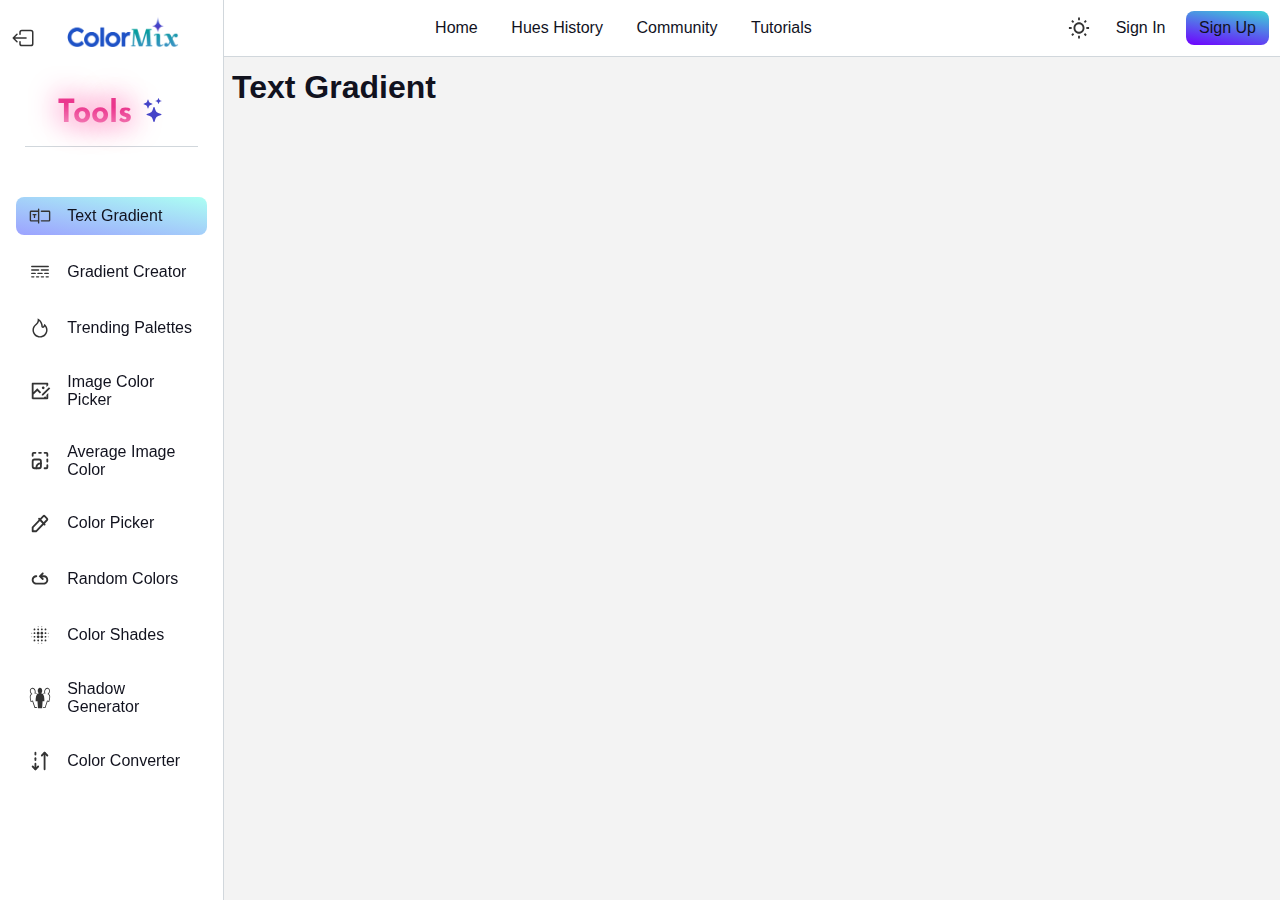
==== commit 0305f735: "create a tool container swiper for mobile" ====
--- a/index.html
+++ b/index.html
@@ -4,7 +4,7 @@
     <meta charset="UTF-8" />
     <meta name="viewport" content="width=device-width, initial-scale=1.0" />
     <title>Color Mix✨</title>
-    <!--==FavIcon==-->
+    <!--!=============================================================================FavIcon==-->
     <link
       rel="apple-touch-icon"
       sizes="180x180"
@@ -23,20 +23,24 @@
       href="/Assets/Icons/FavIcons/favicon-16x16.png"
     />
     <link rel="manifest" href="/Assets/Icons/FavIcons/site.webmanifest" />
-    <!--==Fonts==-->
+    <!--!===============================================================================Fonts==-->
     <link rel="preconnect" href="https://fonts.googleapis.com" />
     <link rel="preconnect" href="https://fonts.gstatic.com" crossorigin />
     <link
-      href="https://fonts.googleapis.com/css2?family=Inter:ital,opsz,wght@0,14..32,100..900;1,14..32,100..900&display=swap"
+      href="https://fonts.googleapis.com/css2?family=Inter+Tight:ital,wght@0,100..900;1,100..900&family=Josefin+Sans:ital,wght@0,100..700;1,100..700&display=swap"
       rel="stylesheet"
     />
-    <!--==Style==-->
+    <!--!================================================================================Style==-->
     <link rel="stylesheet" href="style.css" />
   </head>
   <body>
     <nav class="flex">
       <div class="logoContainer f-center">
         <div class="linesBar f-center" onclick="revelAside()">
+          <img src="Assets/Icons/3lines.svg" width="100%" alt="" />
+        </div>
+        <!-- this btn revel navbar before 600px and above will revel asidebar -->
+        <div class="f-center revelNavBtn" onclick="revelNavFun()">
           <img src="Assets/Icons/3lines.svg" width="100%" alt="" />
         </div>
         <div class="logo logoBlack f-center">
@@ -57,7 +61,6 @@
       <div class="rightContent f-center">
         <div class="navToggle" onclick="toggleNav()">
           <img src="Assets/Icons/navopen.svg" class="navOpen" />
-          <img src="Assets/Icons/navclose.svg" class="navClose" />
         </div>
         <div class="changeTheme f-center">
           <div id="sun">
@@ -78,7 +81,7 @@
         </div>
       </div>
     </nav>
-    <aside class="flex aside">
+    <aside class="transition flex aside">
       <div class="asideIcons iconsBg">
         <a href="#" data-page="/Pages/TextGradient/textGradient.html">
           <img src="Assets/Icons/text.svg" alt="" width="100%" />
@@ -140,11 +143,26 @@
         </a>
       </div>
     </aside>
-
     <div class="toggleAside bigtoggleAside">
+      <div class="swiperUpDown">
+        <div class="drag"><img src="Assets/Icons/move.svg" alt="" /></div>
+        <div class="nameAndClose">
+          <div class="nameTools">
+            Tools <img src="Assets/Icons/star.svg" alt="" />
+          </div>
+          <div class="UpDownBox f-center">
+            <img
+              src="Assets/Icons/arrow.svg"
+              width="40%"
+              alt=""
+              class="arrowUpDown"
+            />
+          </div>
+        </div>
+      </div>
       <div class="logoContainer f-center">
         <div class="linesBar f-center" onclick="revelAside()">
-          <img src="Assets/Icons/3lines.svg" width="100%" alt="" />
+          <img src="Assets/Icons/leftSideIcon.svg" width="100%" alt="" />
         </div>
         <div class="logo logoBlack f-center">
           <img src="Assets/Images/logo.png" width="100%" alt="logo" />
@@ -259,6 +277,8 @@
       </div>
     </div>
 
+    <!-- !================================================================================== -->
+    <div class="loader" id="loader"></div>
     <section class="aside-m-left-max displaySection aside-m-left">
       <div class="contentContainer">Tools pages are printing here</div>
     </section>
--- a/style.css
+++ b/style.css
@@ -32,9 +32,10 @@
   --borderWhite: 1px groove #d1d7dc;
   --lightSelected: linear-gradient(
     190deg,
-    rgb(157, 255, 255) 0%,
-    rgb(206, 169, 255) 100%
+    rgb(172, 255, 243) 0%,
+    rgb(156, 162, 255) 100%
   );
+
   /* dark */
   --lightBlack: #11121e;
   --darkBlack: #1d1d29;
@@ -89,6 +90,14 @@
 .selected {
   background: var(--lightSelected);
 }
+@keyframes smoothFade {
+  from {
+    opacity: 0;
+  }
+  to {
+    opacity: 1;
+  }
+}
 /**============NavBar==============================*/
 nav {
   /* border: 1px solid red; */
@@ -103,22 +112,25 @@
 .logoContainer {
   /* border: 1px solid red; */
   width: fit-content;
-  gap: 1rem;
+  gap: 2rem;
 }
 
 .logo {
   width: 7rem;
-  margin-top: -0.8rem;
+  margin-top: -0.45rem;
   position: relative;
 }
 .logoBlack {
   background-color: white;
   border-radius: 0.5rem;
-  box-shadow: 0px 5px 0px 5px white;
-}
-
-.linesBar {
+  box-shadow: 0px 4px 0px 5px white;
+}
+
+.linesBar,
+.revelNavBtn {
   width: 1.3rem;
+  margin-top: 0.45rem;
+
   cursor: pointer;
   /* background-color: rebeccapurple;  */
   & img {
@@ -149,6 +161,7 @@
 .profile ul li {
   border-radius: var(--border-r-default);
   cursor: pointer;
+
   &:hover {
     background-color: var(--selectBox);
   }
@@ -159,7 +172,7 @@
     rgb(60, 214, 214) 0%,
     rgb(111, 0, 255) 100%
   );
-  color: white;
+
   font-weight: 500;
   border-radius: var(--border-r-default);
 
@@ -174,9 +187,12 @@
   cursor: pointer;
   display: none;
   margin: 0 0.8rem;
-
   &:hover {
     background-color: var(--selectBox);
+  }
+  & img {
+    filter: var(--svgColor);
+    margin-bottom: -0.2rem;
   }
 }
 .navToggle {
@@ -187,24 +203,49 @@
     cursor: pointer;
     margin-right: 0.5rem;
     margin-top: -0.2rem;
+
     &:hover {
       background-color: var(--selectBox);
     }
   }
 }
-.navOpen,
-.navClose {
+.navOpen {
   display: none;
+  filter: var(--svgColor);
 }
 #moon {
   display: none;
+  animation: spin 0.2s linear;
+  margin-bottom: -0.3rem;
+}
+#sun {
+  animation: spin 0.3s cubic-bezier(0.075, 0.82, 0.165, 1);
+  margin-bottom: -0.3rem;
+}
+@keyframes spin {
+  from {
+    transform: rotate(0);
+  }
+  to {
+    transform: rotate(180deg);
+  }
+}
+.revelNavBtn {
+  display: none;
+}
+.nameAndClose {
+  display: flex;
+  justify-content: space-between;
+  padding: 0.5rem 1rem;
+  background-color: var(--lightWhite);
+  border-bottom: var(--borderWhite);
 }
 /**==========Asidebar============== */
 aside {
   align-items: center;
   flex-direction: column;
   gap: 1.5rem;
-  top: 3.8rem;
+  top: 3.6rem;
   /* width: 13rem; */
   width: 3rem;
   height: calc(100vh - 58.9px);
@@ -212,6 +253,9 @@
   border-right: var(--borderWhite);
   position: fixed;
   padding-top: 2rem;
+}
+.aside.transition {
+  transform: translateX(-10rem);
 }
 
 aside::-webkit-scrollbar {
@@ -299,20 +343,32 @@
 }
 .toggleAside .logoContainer {
   padding: 0 0.7rem;
+  .linesBar {
+    width: 1.5rem;
+    rotate: 180deg;
+  }
 }
 .bigtoggleAside {
   transform: translateX(0);
   padding: 1.2rem 0;
 }
+.swiperUpDown {
+  display: none;
+}
 .nameTools {
-  font-size: 1.8rem;
+  font-size: 2rem;
   font-weight: 900;
-  font-family: Georgia, "Times New Roman", Times, serif;
+  font-family: "Josefin Sans", sans-serif;
+  background-color: #2b4162;
+  background-image: linear-gradient(365deg, #ffffff 0%, #e84393 74%);
+  -webkit-background-clip: text;
+  -webkit-text-fill-color: transparent;
   border-bottom: var(--borderWhite);
   width: fit-content;
   margin: 0 auto;
   margin-bottom: 2rem;
   padding: 0 2rem 1rem;
+  text-shadow: 0px 0px 30px #ff007b;
   & img {
     width: 1.5rem;
   }
@@ -349,6 +405,22 @@
 a {
   display: block;
 }
+.UpDownBox {
+  margin-top: -1rem;
+  margin-right: -1rem;
+  width: 3rem;
+  height: 3rem;
+}
+.arrowUpDown {
+  rotate: 90deg;
+  cursor: pointer;
+  margin-top: 0.8rem;
+  filter: var(--svgColor);
+}
+.arrowUpDown.handleTranslate {
+  rotate: 270deg;
+  margin-top: -10px;
+}
 /**===============================================================*/
 .displaySection {
   transition: 0.3s cubic-bezier(0.075, 0.82, 0.165, 1);
@@ -388,6 +460,30 @@
   padding: 0.5rem;
 }
 
+/******************************************/
+.loader {
+  display: none;
+  position: fixed;
+  top: 50%;
+  left: 50%;
+  transform: translate(-50%, -50%);
+  border: 0.5rem solid #f3f3f3;
+  border-radius: 50%;
+  border-top: 0.5rem solid #1f52c6;
+  width: 2rem;
+  height: 2rem;
+  animation: spin 0.3s ease-out infinite;
+}
+
+@keyframes spin {
+  0% {
+    transform: rotate(0deg);
+  }
+  100% {
+    transform: rotate(360deg);
+  }
+}
+
 /**==============Media============== */
 @media screen and (max-width: 915px) {
   .profile {
@@ -398,19 +494,19 @@
     position: absolute;
     top: 4.2rem;
     right: 0.5rem;
-    background-color: white;
+    background-color: var(--lightWhite);
     padding: 1rem;
     border-radius: 12px;
     border: var(--borderWhite);
     box-shadow: var(--smooth-Box-Shadow);
-
+    animation: smoothFade 0.2s cubic-bezier(0.47, 0, 0.745, 0.715);
     &::before {
       content: "";
       width: 1.5rem;
       height: 1.5rem;
       border-left: var(--borderWhite);
       border-bottom: var(--borderWhite);
-      background: #ffffff;
+      background: var(--lightWhite);
       top: -0.9rem;
       right: 1.2rem;
       position: absolute;
@@ -424,10 +520,11 @@
     }
     & ul li {
       margin-left: 0rem;
-      background-color: #e8e8ff;
+      background-color: var(--selectBox);
       z-index: 1;
     }
   }
+
   .profileIcon {
     display: block;
   }
@@ -446,6 +543,8 @@
     display: block;
   }
   nav .navigate {
+    animation: smoothFade 0.2s cubic-bezier(0.47, 0, 0.745, 0.715);
+
     display: none;
     position: absolute;
     right: 3.5rem;
@@ -487,3 +586,130 @@
     display: block;
   }
 }
+@media screen and (max-width: 600px) {
+  .toggleAside {
+    top: auto;
+    bottom: 0;
+    transform: translateX(0rem) translateY(88%);
+    width: 100%;
+    height: fit-content;
+    padding: 0;
+    border-radius: 1rem 1rem 0 0;
+    border: var(--borderWhite);
+    height: 50vh;
+    & .logoContainer {
+      display: none;
+    }
+    & .swiperUpDown {
+      display: block;
+      width: 100%;
+    }
+    & .drag {
+      display: flex;
+      justify-content: center;
+      align-items: center;
+      & img {
+        width: 5vh;
+      }
+    }
+    & .nameTools {
+      display: none;
+      text-shadow: 0px 0px 15px var(--selectBox);
+      background-image: linear-gradient(365deg, #ff5a5a 0%, #ff56a8 74%);
+    }
+  }
+
+  .toolContainer {
+    padding-top: 1rem;
+    margin: 0;
+    display: flex;
+    flex-direction: row;
+    flex-wrap: wrap;
+    align-items: center;
+    justify-content: space-evenly;
+    height: 90%;
+  }
+  .bigAsideTools {
+    width: 45%;
+    height: 3rem;
+    & p {
+      font-size: 0.8rem;
+      font-weight: 700;
+    }
+  }
+  .swiperUpDown {
+    border-radius: 1rem 1rem 0 0;
+    overflow: hidden;
+    & .nameTools {
+      display: block;
+      border: 0;
+      margin: 0;
+      padding: 0;
+      font-size: 1.5rem;
+      & img {
+        width: 1rem;
+      }
+    }
+    & .drag {
+      background-color: var(--lightWhite);
+      border-top: var(--borderWhite);
+      padding-top: 5px;
+      width: 100%;
+      height: 0.7rem;
+    }
+  }
+  .linesBar {
+    display: none;
+  }
+  .swiperUpDown .linesBar {
+    display: none;
+  }
+  .revelNavBtn {
+    display: block;
+  }
+  .navToggle {
+    display: none;
+  }
+
+  .revelNav.navigate {
+    display: block;
+  }
+  nav .navigate {
+    display: none;
+    position: absolute;
+    width: fit-content;
+    left: 0.4rem;
+    top: 3.5rem;
+
+    &::before {
+      top: -0.6rem;
+      left: 0.8rem;
+      position: absolute;
+      rotate: 135deg;
+      width: 1rem;
+      height: 1rem;
+    }
+  }
+  .aside {
+    display: none;
+  }
+  .aside-m-left {
+    margin-left: 0.5rem;
+  }
+}
+
+@media screen and (max-width: 300px) {
+  .toolContainer {
+    display: flex;
+    flex-direction: column;
+    flex-wrap: nowrap;
+  }
+  .bigAsideTools {
+    width: 90%;
+
+    & p {
+      font-size: 0.9rem;
+      font-weight: 700;
+    }
+  }
+}
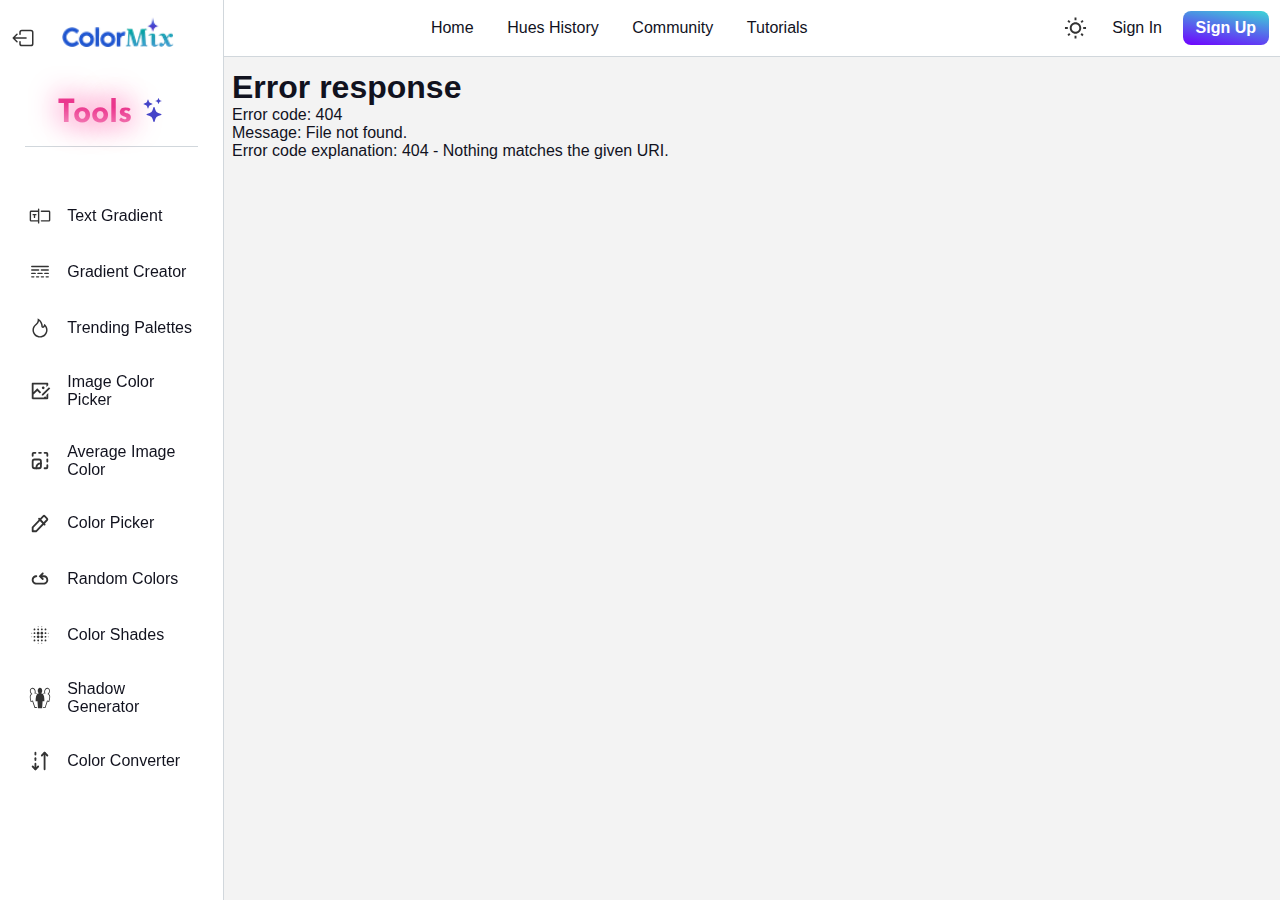
==== commit d8ec2d4f: "fix bugs and some issues and create a text gradient edit and now working on text gradient" ====
--- a/index.html
+++ b/index.html
@@ -1,9 +1,43 @@
 <!DOCTYPE html>
 <html lang="en">
   <head>
+    <!-- !===========================================================================MetaTags -->
+    <meta
+      name="description"
+      content="Explore a comprehensive suite of color tools designed for developers and designers. Create stunning gradients, discover trending palettes, pick colors from images, generate random colors, and more!"
+    />
+    <meta
+      name="keywords"
+      content="color tools, gradient creator, text gradient, color palettes, palette generator, image color picker, average image color, color picker, random colors, color shades, shadow generator, color converter"
+    />
+    <meta name="viewport" content="width=device-width, initial-scale=1.0" />
+    <meta name="robots" content="index, follow" />
+    <meta name="author" content="Syed Talha Ahmed" />
+    <meta name="copyright" content="Color Mix Copyright" />
+    <meta
+      property="og:title"
+      content="Ultimate Color Tools for Developers - Gradient Creator, Palettes, Color Pickers & More"
+    />
+    <meta
+      property="og:description"
+      content="Explore a comprehensive suite of color tools designed for developers and designers. Create stunning gradients, discover trending palettes, pick colors from images, generate random colors, and more!"
+    />
+    <meta property="og:image" content="URL_to_your_image" />
+    <meta property="og:url" content="https://yourwebsite.com" />
+    <meta property="og:type" content="website" />
+    <meta name="twitter:card" content="summary_large_image" />
+    <meta
+      name="twitter:title"
+      content="Ultimate Color Tools for Developers - Gradient Creator, Palettes, Color Pickers & More"
+    />
+    <meta
+      name="twitter:description"
+      content="Explore a comprehensive suite of color tools designed for developers and designers. Create stunning gradients, discover trending palettes, pick colors from images, generate random colors, and more!"
+    />
+    <meta name="twitter:image" content="URL_to_your_image" />
     <meta charset="UTF-8" />
-    <meta name="viewport" content="width=device-width, initial-scale=1.0" />
-    <title>Color Mix✨</title>
+    <meta http-equiv="Content-Language" content="en" />
+    <title>Color Mix</title>
     <!--!=============================================================================FavIcon==-->
     <link
       rel="apple-touch-icon"
@@ -27,17 +61,23 @@
     <link rel="preconnect" href="https://fonts.googleapis.com" />
     <link rel="preconnect" href="https://fonts.gstatic.com" crossorigin />
     <link
-      href="https://fonts.googleapis.com/css2?family=Inter+Tight:ital,wght@0,100..900;1,100..900&family=Josefin+Sans:ital,wght@0,100..700;1,100..700&display=swap"
+      href="https://fonts.googleapis.com/css2?family=Inter+Tight:ital,wght@0,100..900;1,100..900&family=Josefin+Sans:ital,wght@0,100..700;1,100..700&family=Lobster&family=Urbanist:ital,wght@0,100..900;1,100..900&display=swap"
       rel="stylesheet"
     />
     <!--!================================================================================Style==-->
     <link rel="stylesheet" href="style.css" />
+    <link rel="stylesheet" href="Pages/TextGradient/textGradient.css" />
   </head>
   <body>
     <nav class="flex">
       <div class="logoContainer f-center">
         <div class="linesBar f-center" onclick="revelAside()">
-          <img src="Assets/Icons/3lines.svg" width="100%" alt="" />
+          <img
+            src="Assets/Icons/3lines.svg"
+            width="100%"
+            height="auto"
+            alt="sideToggle"
+          />
         </div>
         <!-- this btn revel navbar before 600px and above will revel asidebar -->
         <div class="f-center revelNavBtn" onclick="revelNavFun()">
@@ -46,7 +86,8 @@
         <div class="logo logoBlack f-center">
           <img
             src="Assets/Images/logo.png"
-            width="100%"
+            width="120px"
+            height="35px"
             alt="logo"
             fetchpriority="high"
           />
@@ -143,7 +184,7 @@
         </a>
       </div>
     </aside>
-    <div class="toggleAside bigtoggleAside">
+    <div class="toggleAside swipeClose">
       <div class="swiperUpDown">
         <div class="drag"><img src="Assets/Icons/move.svg" alt="" /></div>
         <div class="nameAndClose">
@@ -282,6 +323,7 @@
     <section class="aside-m-left-max displaySection aside-m-left">
       <div class="contentContainer">Tools pages are printing here</div>
     </section>
-    <script src="main.js"></script>
   </body>
+  <script src="main.js"></script>
+  <!-- <script id="DYNAMIC_DISPLAY" src="" defer></script> -->
 </html>
--- a/style.css
+++ b/style.css
@@ -35,6 +35,7 @@
     rgb(172, 255, 243) 0%,
     rgb(156, 162, 255) 100%
   );
+  --displayBg: linear-gradient(#e6e6e6, #f3f3f3);
 
   /* dark */
   --lightBlack: #11121e;
@@ -53,6 +54,7 @@
   --icon-bg: #fcfdff;
   --selectBox: #dbe9ff;
   --border-r-default: 0.5rem;
+  --smoothAnimation: smoothFade 0.2s cubic-bezier(0.47, 0, 0.745, 0.715);
 }
 
 html * {
@@ -108,11 +110,12 @@
   width: 100vw;
   position: fixed;
   top: 0;
+  z-index: 1;
 }
 .logoContainer {
   /* border: 1px solid red; */
   width: fit-content;
-  gap: 2rem;
+  gap: 1.7rem;
 }
 
 .logo {
@@ -123,7 +126,8 @@
 .logoBlack {
   background-color: white;
   border-radius: 0.5rem;
-  box-shadow: 0px 4px 0px 5px white;
+  box-shadow: 0px 4px 0px 3px white, 7px 4px 0px 4px white,
+    -7px 4px 0px 4px white;
 }
 
 .linesBar,
@@ -172,8 +176,9 @@
     rgb(60, 214, 214) 0%,
     rgb(111, 0, 255) 100%
   );
-
-  font-weight: 500;
+  color: white;
+  font-weight: 700;
+
   border-radius: var(--border-r-default);
 
   &:hover {
@@ -327,6 +332,8 @@
   padding-top: 1rem;
   transform: translateX(-15rem);
   transition: 0.3s cubic-bezier(0.075, 0.82, 0.165, 1);
+  /* border: 1px solid red; */
+  z-index: 1;
 }
 
 /**==================bigaside============*/
@@ -499,7 +506,7 @@
     border-radius: 12px;
     border: var(--borderWhite);
     box-shadow: var(--smooth-Box-Shadow);
-    animation: smoothFade 0.2s cubic-bezier(0.47, 0, 0.745, 0.715);
+    animation: var(--smoothAnimation);
     &::before {
       content: "";
       width: 1.5rem;
@@ -543,7 +550,7 @@
     display: block;
   }
   nav .navigate {
-    animation: smoothFade 0.2s cubic-bezier(0.47, 0, 0.745, 0.715);
+    animation: var(--smoothAnimation);
 
     display: none;
     position: absolute;
@@ -587,10 +594,15 @@
   }
 }
 @media screen and (max-width: 600px) {
+  .toggleAside.swipeOpen {
+    transform: translateX(0rem) translateY(0%);
+  }
+  .toggleAside.swipeClose {
+    transform: translateX(0rem) translateY(88%);
+  }
   .toggleAside {
     top: auto;
     bottom: 0;
-    transform: translateX(0rem) translateY(88%);
     width: 100%;
     height: fit-content;
     padding: 0;
@@ -697,7 +709,6 @@
     margin-left: 0.5rem;
   }
 }
-
 @media screen and (max-width: 300px) {
   .toolContainer {
     display: flex;
@@ -713,3 +724,10 @@
     }
   }
 }
+
+/* ==============For */
+@media screen and (max-width: 750px) {
+  .aside.transition {
+    transform: translateX(0rem);
+  }
+}
--- a/Pages/TextGradient/textGradient.css
+++ b/Pages/TextGradient/textGradient.css
@@ -0,0 +1,286 @@
+:root {
+  --lightWhite: #ffffff;
+  --darkWhite: #f3f3f3;
+  --borderWhite: 1px groove #d1d7dc;
+  --lightSelected: linear-gradient(
+    190deg,
+    rgb(172, 255, 243) 0%,
+    rgb(156, 162, 255) 100%
+  );
+
+  /* dark */
+  --lightBlack: #11121e;
+  --darkBlack: #1d1d29;
+  --borderBlack: 1px groove #363b45;
+  --darkSelected: linear-gradient(
+    190deg,
+    rgb(60, 214, 214) 0%,
+    rgb(111, 0, 255) 100%
+  );
+  /* svg and text */
+  --textColor: #11121e;
+  --svgColor: invert(20%);
+  /* common */
+  --smooth-Box-Shadow: 0 0px 10px rgba(0, 0, 0, 0.1);
+  --icon-bg: #fcfdff;
+  --selectBox: #dbe9ff;
+  --border-r-default: 0.5rem;
+}
+@font-face {
+  font-family: "BoldSquad";
+  src: url("../../Assets/Fonts/BoldSquad-5y1vv.ttf");
+}
+@font-face {
+  font-family: "CoffieBold";
+  src: url("../../Assets/Fonts/CoffieBold-X3w1j.otf");
+}
+@font-face {
+  font-family: "Goldleaf";
+  src: url("../../Assets/Fonts/GoldleafBoldPersonalUseBold-eZ4dO.ttf");
+}
+@font-face {
+  font-family: "Uniqloves";
+  src: url("../../Assets/Fonts/UniqlovesBoldBold-4Bm8K.ttf");
+}
+
+* {
+  margin: 0;
+  padding: 0;
+  box-sizing: border-box;
+}
+.Text_Main_container {
+  /* border: 1px solid red; */
+  padding: 0.5rem;
+}
+.Text_Main_Heading {
+  font-size: 1.5rem;
+  width: fit-content;
+  font-family: "Urbanist", sans-serif;
+
+  background: var(--lightSelected);
+  padding: 0.5rem 1rem;
+  border-radius: 0.5rem;
+  margin-bottom: 1.2rem;
+  box-shadow: var(--smooth-Box-Shadow);
+  gap: 1rem;
+
+  & img {
+    filter: var(--svgColor);
+  }
+}
+.text_Gradient_Display {
+  border: var(--borderWhite);
+  background-color: var(--lightWhite);
+  height: 100vh;
+  border-radius: 1rem;
+  box-shadow: var(--smooth-Box-Shadow);
+  padding: 1rem;
+  /* border: 1px solid blue; */
+}
+.text_display_container {
+  width: 100%;
+  height: fit-content;
+  margin: 0 auto;
+  display: flex;
+  flex-direction: column;
+  margin-top: 3rem;
+  border: var(--borderWhite);
+  box-shadow: var(--smooth-Box-Shadow);
+  border-radius: 1rem;
+  padding: 2rem 2rem 0rem;
+  background: var(--displayBg);
+  /* border: 1px solid red; */
+  position: relative;
+}
+
+.text {
+  width: 90%;
+  height: auto;
+  /* border: 1px solid red; */
+  display: grid;
+  place-items: center;
+  margin: 0 auto;
+}
+.userText {
+  font-size: 3rem;
+  font-family: BoldSquad;
+  text-align: center;
+  background-image: linear-gradient(#4158d0, #c850c0);
+  background-clip: text;
+  color: transparent;
+  font-weight: 900;
+  /* border: 1px solid red; */
+  word-wrap: break-word;
+}
+
+.appsStyle {
+  background: var(--lightWhite);
+  padding: 0.5rem 1rem;
+  display: flex;
+  justify-content: space-between;
+  border: var(--borderWhite);
+  border-radius: 0.5rem;
+  gap: 0.5rem;
+  width: 7rem;
+  cursor: pointer;
+  position: relative;
+  & img {
+    rotate: -90deg;
+  }
+}
+.fontDisplay {
+  position: absolute;
+  top: 2.5rem;
+  left: 50%;
+  transform: translate(-50%, 0%);
+  background-color: var(--lightWhite);
+  border: var(--borderWhite);
+  width: 7rem;
+  border-radius: 1rem;
+  padding: 0.5rem;
+  box-shadow: var(--smooth-Box-Shadow);
+
+  & ul {
+    display: flex;
+    flex-direction: column;
+    justify-content: center;
+    align-items: center;
+    margin: 0;
+    & li {
+      width: 100%;
+      text-align: center;
+      margin-top: 0.5rem;
+      border-radius: 0.5rem;
+      margin-left: 0;
+
+      &:hover {
+        background-color: var(--selectBox);
+      }
+    }
+  }
+}
+
+.textEdit_Input {
+  cursor: text;
+  min-width: 7rem;
+  width: 100%;
+  font-size: 1rem;
+}
+.inputAndReset {
+  display: flex;
+  gap: 1rem;
+}
+.resetIcon {
+  cursor: pointer;
+}
+
+#fontDrop {
+  & ul li:nth-child(1) {
+    font-family: "Inter Tight", sans-serif;
+  }
+  & ul li:nth-child(2) {
+    font-family: "Josefin Sans", sans-serif;
+  }
+  & ul li:nth-child(3) {
+    font-family: "Lobster", sans-serif;
+  }
+  & ul li:nth-child(4) {
+    font-family: "BoldSquad", sans-serif;
+  }
+  & ul li:nth-child(5) {
+    font-family: "CoffieBold", sans-serif;
+  }
+  & ul li:nth-child(6) {
+    font-family: "Goldleaf", sans-serif;
+  }
+  & ul li:nth-child(7) {
+    font-family: "Uniqloves", sans-serif;
+    font-size: 80%;
+  }
+}
+#fontDrop,
+#sizeDrop {
+  z-index: 1;
+  box-shadow: var(--smooth-Box-Shadow);
+}
+.editContainer {
+  display: flex;
+  margin-bottom: 10px;
+  margin-right: -20px;
+  position: relative;
+}
+.editIcon {
+  padding: 0.2rem;
+  margin-left: auto;
+  cursor: pointer;
+  border-bottom-left-radius: 0rem;
+}
+.edit {
+  display: flex;
+  width: fit-content;
+  height: fit-content;
+  gap: 1rem;
+  margin-left: auto;
+  position: absolute;
+  right: 2.3rem;
+  bottom: -4rem;
+  padding: 1rem 2rem;
+  background-color: var(--darkWhite);
+  border: var(--borderWhite);
+  border-radius: 1rem 0rem 1rem 1rem;
+  animation: var(--smoothAnimation);
+  box-shadow: var(--smooth-Box-Shadow);
+  /* border: 1px solid red; */
+}
+.ShowHide {
+  display: none;
+}
+.fontAndSizeSelector {
+  display: flex;
+  gap: 1rem;
+}
+@media screen and (max-width: 800px) {
+  .edit {
+    display: flex;
+    flex-direction: column;
+    bottom: -7rem;
+  }
+  .textEdit_Input {
+    width: 100%;
+  }
+  .text_display_container {
+    margin-top: 1rem;
+  }
+}
+@media screen and (max-width: 450px) {
+  .fontAndSizeSelector {
+    flex-direction: column;
+  }
+  .font,
+  .size {
+    width: 100%;
+  }
+  .edit {
+    bottom: -10rem;
+    padding: 1rem;
+  }
+}
+@media screen and (max-width: 350px) {
+  .userText {
+    font-size: 2rem;
+  }
+  .Text_Main_Heading {
+    font-size: 1rem;
+
+    & img {
+      width: 30px;
+    }
+  }
+}
+@media screen and (max-width: 300px) {
+  .edit {
+    bottom: -11rem;
+    right: 0;
+    padding: 1rem;
+  }
+}
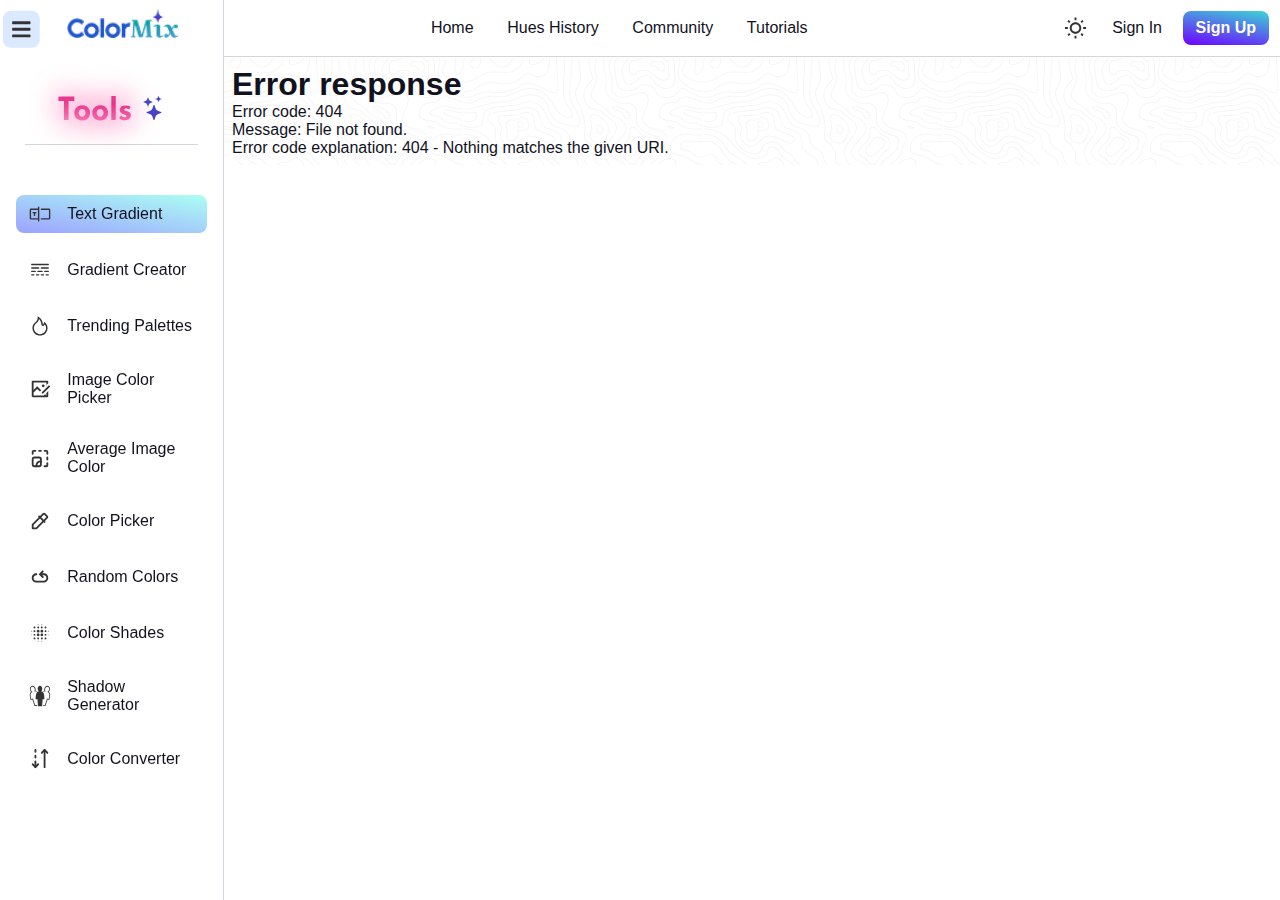
==== commit 87a8dd22: "completed textGradient" ====
--- a/index.html
+++ b/index.html
@@ -123,7 +123,7 @@
       </div>
     </nav>
     <aside class="transition flex aside">
-      <div class="asideIcons iconsBg">
+      <div class="asideIcons iconsBg selected">
         <a href="#" data-page="/Pages/TextGradient/textGradient.html">
           <img src="Assets/Icons/text.svg" alt="" width="100%" />
           <p class="asideIconName">Text Gradient</p>
@@ -203,7 +203,7 @@
       </div>
       <div class="logoContainer f-center">
         <div class="linesBar f-center" onclick="revelAside()">
-          <img src="Assets/Icons/leftSideIcon.svg" width="100%" alt="" />
+          <img src="Assets/Icons/3lines.svg" width="100%" alt="" />
         </div>
         <div class="logo logoBlack f-center">
           <img src="Assets/Images/logo.png" width="100%" alt="logo" />
@@ -214,7 +214,7 @@
           Tools <img src="Assets/Icons/star.svg" alt="" />
         </div>
 
-        <div class="bigAsideTools">
+        <div class="bigAsideTools selected">
           <a href="#" data-page="/Pages/TextGradient/textGradient.html">
             <img src="Assets/Icons/text.svg" alt="" width="100%" />
             <p class="">Text Gradient</p>
--- a/style.css
+++ b/style.css
@@ -10,7 +10,7 @@
 
 body {
   font-family: "Inter", sans-serif;
-  background-color: var(--darkWhite);
+  background-color: var(--lightWhite);
   overflow: hidden;
 }
 a {
@@ -73,7 +73,7 @@
   text-transform: capitalize;
 }
 .aside-m-left {
-  margin-top: 3.8rem;
+  margin-top: 3.6rem;
   margin-left: 3rem;
 }
 .aside-m-left-max {
@@ -134,9 +134,8 @@
 .revelNavBtn {
   width: 1.3rem;
   margin-top: 0.45rem;
-
   cursor: pointer;
-  /* background-color: rebeccapurple;  */
+
   & img {
     filter: var(--svgColor);
   }
@@ -346,13 +345,18 @@
   overflow: auto;
   height: 100%;
   padding: 2rem 1rem;
-  /* border: 1px solid red; */
 }
 .toggleAside .logoContainer {
-  padding: 0 0.7rem;
+  margin-top: -15px;
+  margin-left: 3px;
+
   .linesBar {
-    width: 1.5rem;
+    width: 1.3rem;
     rotate: 180deg;
+    background-color: var(--selectBox);
+    padding: 0.5rem;
+    border-radius: 0.5rem;
+    box-sizing: content-box;
   }
 }
 .bigtoggleAside {
@@ -437,6 +441,19 @@
   justify-content: center;
   overflow: auto;
   max-height: calc(100vh - 3.8rem);
+  position: relative;
+}
+.displaySection::before {
+  content: "";
+  position: absolute;
+  top: 0;
+  left: 0;
+  width: 100%;
+  height: 100%;
+  background-image: url("Assets/Images/Pattern_30.png");
+  filter: grayscale(100%);
+  z-index: -1;
+  opacity: 0.1;
 }
 .displaySection::-webkit-scrollbar,
 .toolContainer::-webkit-scrollbar {
@@ -706,7 +723,7 @@
     display: none;
   }
   .aside-m-left {
-    margin-left: 0.5rem;
+    margin-left: 0rem;
   }
 }
 @media screen and (max-width: 300px) {
--- a/Pages/TextGradient/textGradient.css
+++ b/Pages/TextGradient/textGradient.css
@@ -70,8 +70,8 @@
 }
 .text_Gradient_Display {
   border: var(--borderWhite);
-  background-color: var(--lightWhite);
-  height: 100vh;
+  background-color: var(--darkWhite);
+  height: fit-content;
   border-radius: 1rem;
   box-shadow: var(--smooth-Box-Shadow);
   padding: 1rem;
@@ -88,8 +88,9 @@
   box-shadow: var(--smooth-Box-Shadow);
   border-radius: 1rem;
   padding: 2rem 2rem 0rem;
-  background: var(--displayBg);
+  background: var(--lightWhite);
   /* border: 1px solid red; */
+  /* background: #edf2f4; */
   position: relative;
 }
 
@@ -105,7 +106,7 @@
   font-size: 3rem;
   font-family: BoldSquad;
   text-align: center;
-  background-image: linear-gradient(#4158d0, #c850c0);
+  background-image: linear-gradient(180deg, #4158d0, #c850c0);
   background-clip: text;
   color: transparent;
   font-weight: 900;
@@ -172,6 +173,7 @@
 }
 .resetIcon {
   cursor: pointer;
+  filter: var(--svgColor);
 }
 
 #fontDrop {
@@ -208,6 +210,7 @@
   margin-bottom: 10px;
   margin-right: -20px;
   position: relative;
+  z-index: 9999;
 }
 .editIcon {
   padding: 0.2rem;
@@ -223,7 +226,7 @@
   margin-left: auto;
   position: absolute;
   right: 2.3rem;
-  bottom: -4rem;
+  bottom: -3rem;
   padding: 1rem 2rem;
   background-color: var(--darkWhite);
   border: var(--borderWhite);
@@ -238,6 +241,248 @@
 .fontAndSizeSelector {
   display: flex;
   gap: 1rem;
+}
+.directionAndReset {
+  display: flex;
+  gap: 1rem;
+  width: auto;
+}
+.colorContainer {
+  width: fit-content;
+  border: var(--borderWhite);
+  border-radius: 16px;
+  margin: 0 auto;
+  margin-top: 3rem;
+  padding: 0.5rem;
+  display: flex;
+  justify-content: center;
+  align-items: center;
+  gap: 1rem;
+  flex-wrap: wrap;
+  background: var(--lightWhite);
+}
+.colorInputContainer {
+  /* border: 1px solid red; */
+  position: relative;
+  width: fit-content;
+}
+.colorInpDiv {
+  border: var(--borderWhite);
+  width: fit-content;
+  border-radius: 5px;
+  overflow: hidden;
+  position: absolute;
+  bottom: 6px;
+  left: 7px;
+}
+.colorInputColor {
+  width: 35px;
+  height: 35px;
+  border: none;
+  outline: none;
+  cursor: pointer;
+  background: transparent;
+  transform: scale(1.7);
+}
+
+.colorInputText {
+  width: 9rem;
+  height: 50px;
+  padding: 0.5rem;
+  padding-left: 3.2rem;
+  border-radius: 0.5rem;
+  border: var(--borderWhite);
+  outline: none;
+  font-size: 1.2rem;
+  background-color: var(--darkWhite);
+  &:focus {
+    border: 1px solid purple;
+  }
+}
+.directionContiner {
+  position: relative;
+  display: flex;
+  align-items: center;
+  justify-content: center;
+  flex-wrap: wrap;
+  gap: 0.5rem;
+}
+.pDirection {
+  font-size: 1.2rem;
+  font-weight: 500;
+}
+.direction {
+  width: 5.4rem;
+  height: 50px;
+  padding: 0.5rem 0.5rem;
+
+  border-radius: 0.5rem;
+  border: var(--borderWhite);
+  outline: none;
+  font-size: 1.2rem;
+  background-color: var(--darkWhite);
+  &:focus {
+    border: 1px solid purple;
+  }
+}
+.cdReset {
+  filter: var(--svgColor);
+  border: var(--borderWhite);
+  border-radius: 12px;
+  padding: 0.5rem;
+  box-sizing: content-box;
+  cursor: pointer;
+}
+
+.deg {
+  position: absolute;
+  right: 10px;
+  user-select: none;
+}
+.codeContainer {
+  background-color: #1c2434;
+  width: 100%;
+  max-width: 500px;
+  height: 300px;
+  margin: 3rem auto;
+  border-radius: 1.2rem;
+  box-shadow: var(--smooth-Box-Shadow);
+}
+.top {
+  width: 100%;
+  height: 40px;
+  padding: 1.8rem 1rem;
+  display: flex;
+  justify-content: space-between;
+  align-items: center;
+}
+.codeLogo {
+  display: flex;
+  gap: 0.4rem;
+  & .circle {
+    width: 15px;
+    height: 15px;
+    border-radius: 50%;
+  }
+}
+.codeLogo .circle:nth-child(1) {
+  background-color: #ff5f5a;
+}
+
+.codeLogo .circle:nth-child(2) {
+  background-color: #ffbe2e;
+}
+.codeLogo .circle:nth-child(3) {
+  background-color: #2aca44;
+}
+.copy {
+  filter: invert(80%);
+  cursor: pointer;
+}
+.bottom {
+  overflow-y: scroll;
+  overflow-y: hidden;
+  height: calc(100% - 75px);
+  margin: 1rem 1rem;
+}
+.bottom::-webkit-scrollbar {
+  width: 8px;
+}
+
+.bottom::-webkit-scrollbar-track {
+  background-color: #1c2434;
+  border-radius: 10px;
+}
+
+.bottom::-webkit-scrollbar-thumb {
+  background-color: white;
+
+  border-radius: 10px;
+  border: 5px solid #1c2434;
+}
+
+.bottom::-webkit-scrollbar-thumb:hover {
+  background-color: rgb(202, 202, 202);
+}
+.code {
+  text-wrap: nowrap;
+  font-family: "Segoe UI", Tahoma, Geneva, Verdana, sans-serif;
+  font-weight: 500;
+  line-height: 1.6rem;
+  font-size: 1.1rem;
+}
+
+.selector,
+.selectorClose {
+  color: #ffae57;
+}
+.properties {
+  color: #b99ef3;
+  margin-left: 0.7rem;
+}
+.setDeg,
+.setColor1,
+.setColor2 {
+  color: #b99ef3;
+}
+
+.propertyName {
+  color: #5ac9e0;
+}
+#cssOutput {
+  position: absolute;
+  bottom: 1000%;
+}
+.Copied {
+  display: flex;
+  gap: 0.5rem;
+  position: relative;
+}
+.copyPop {
+  background-color: #2aca44;
+  padding: 0.5rem;
+  border-radius: 1rem;
+  font-family: "Segoe UI", Tahoma, Geneva, Verdana, sans-serif;
+  font-weight: 900;
+  color: #1c2434;
+  position: relative;
+  animation: copy 2s ease-out;
+  display: none;
+  position: absolute;
+  left: -80px;
+  top: -10px;
+  &::after {
+    content: "";
+    width: 10px;
+    height: 10px;
+    background-color: #2aca44;
+    position: absolute;
+    rotate: 45deg;
+    top: 15px;
+  }
+}
+
+@keyframes copy {
+  0% {
+    transform: translateX(100%);
+    scale: 0;
+    opacity: 0;
+  }
+  20% {
+    transform: translateX(0%);
+    scale: 1;
+    opacity: 1;
+  }
+  80% {
+    transform: translateX(0%);
+    opacity: 1;
+    scale: 1;
+  }
+  100% {
+    transform: translateX(500%);
+    opacity: 0;
+    scale: 0;
+  }
 }
 @media screen and (max-width: 800px) {
   .edit {
@@ -251,6 +496,9 @@
   .text_display_container {
     margin-top: 1rem;
   }
+  .ShowHide {
+    display: none;
+  }
 }
 @media screen and (max-width: 450px) {
   .fontAndSizeSelector {
@@ -284,3 +532,14 @@
     padding: 1rem;
   }
 }
+@media screen and (max-width: 320px) {
+  .directionAndReset {
+    flex-direction: column;
+    justify-content: center;
+    align-items: center;
+  }
+  .deg {
+    right: 45px;
+    bottom: 15px;
+  }
+}
